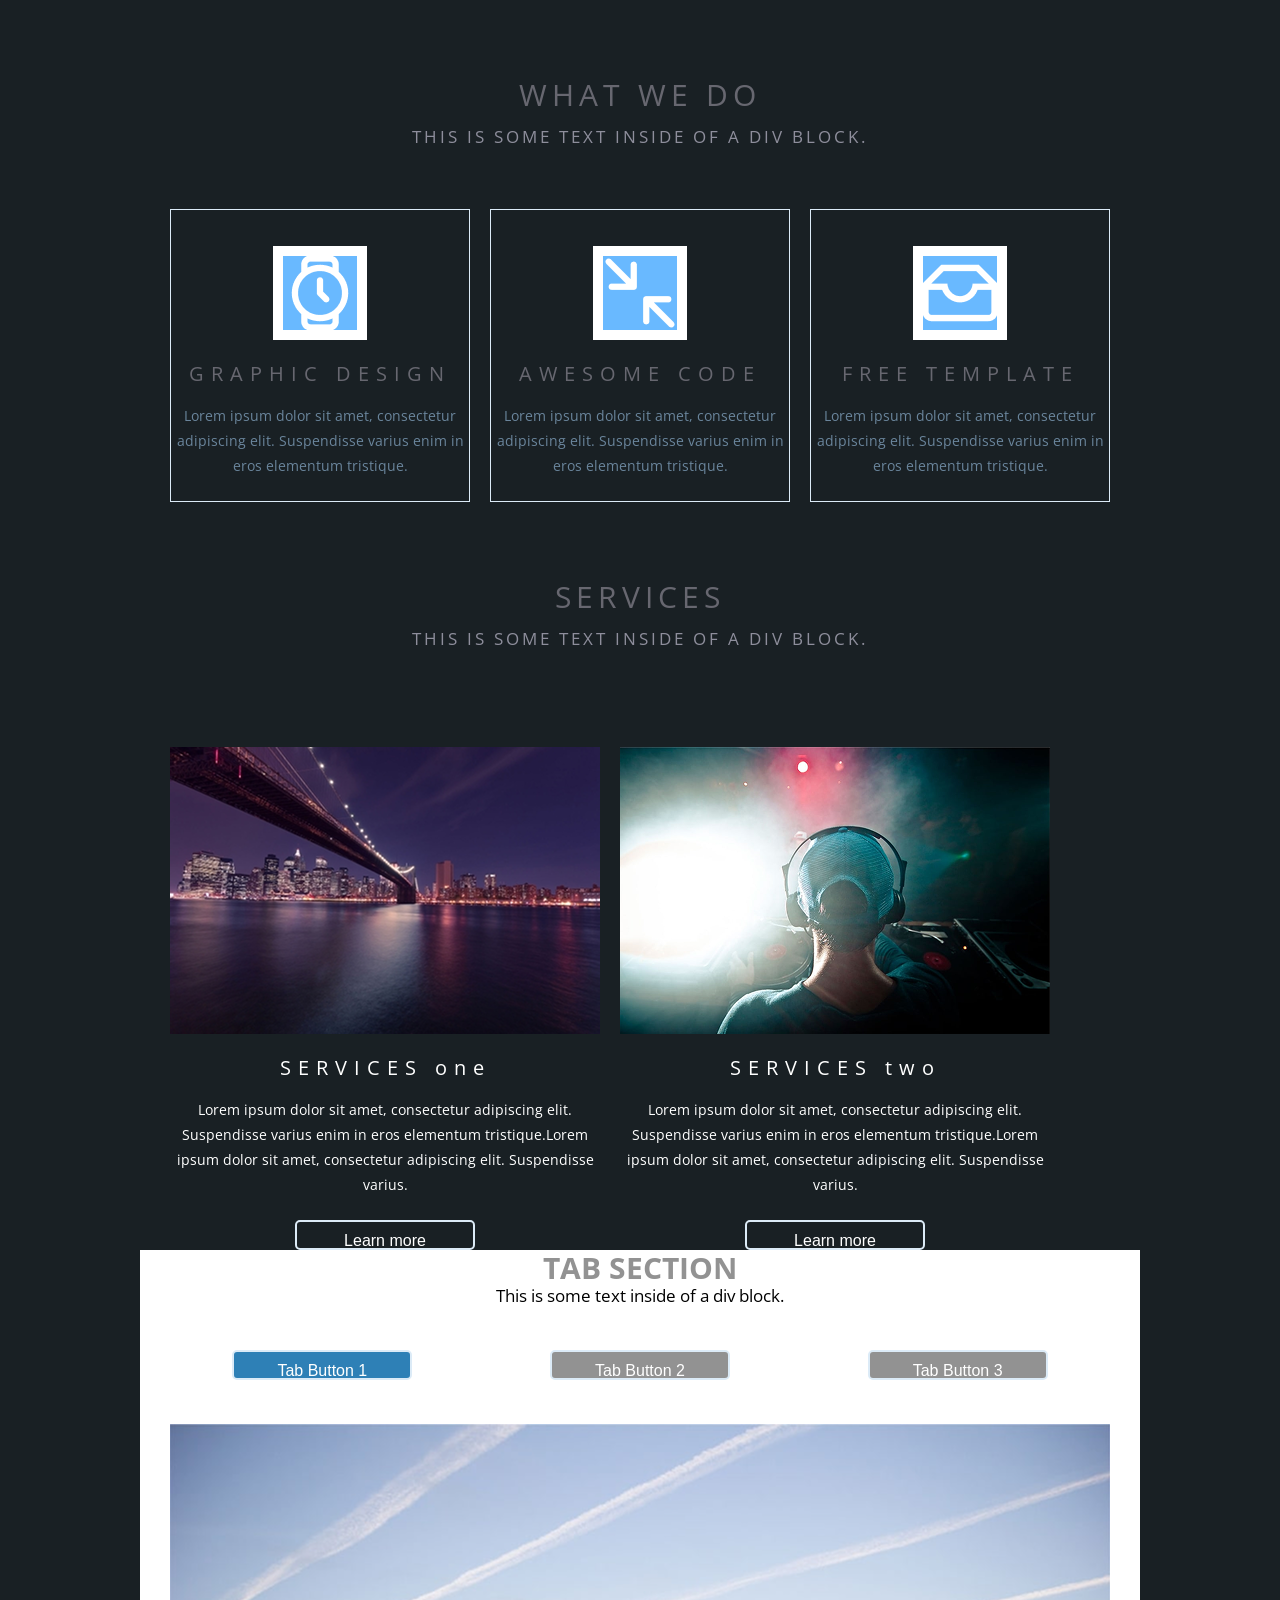
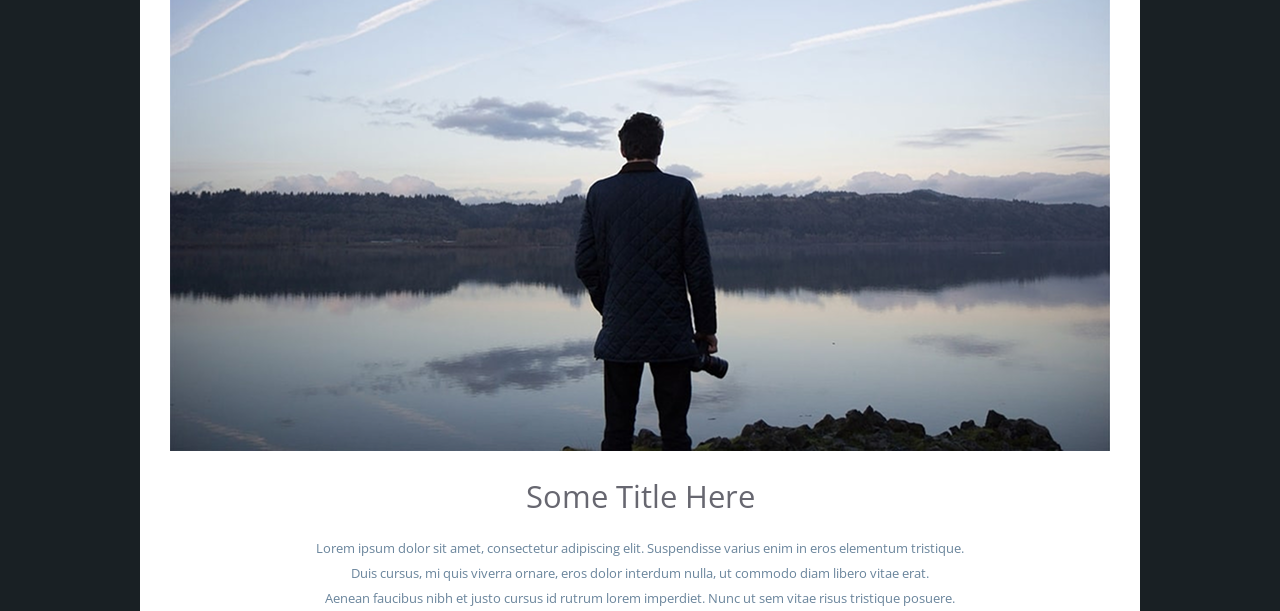
==== index.html @ 6de9edad "Merged" ====
<!doctype html>
<html lang="en">
  <head>
    <meta charset="UTF-8" />
    <meta name="viewport" content="width=device-width, initial-scale=1.0" />
    <title>Velocity website</title>
    <link rel="stylesheet" href="./styles/main.css" />
  </head>
  <body>
    <main>
      <section>
        <div class="container wrapper">
          <h2 class="uppercase heading">what we do</h2>
          <p class="subtitle uppercase">This is some text inside of a div block.</p>
        </div>
        <div class="container solutions__wrapper">
          <ul class="solutions__cards">
            <li class="card">
              <img src="./img/Graphic_Design.png" alt="Graphic Design" class="card__img" />
              <h3 class="card__title uppercase">Graphic Design</h3>
              <p class="card__text">Lorem ipsum dolor sit amet, consectetur adipiscing elit. Suspendisse varius enim in eros elementum tristique.</p>
            </li>
            <li class="card">
              <img src="./img/Awesome_code.png" alt="Awesome code" class="card__img" />
              <h3 class="card__title uppercase">Awesome code</h3>
              <p class="card__text">Lorem ipsum dolor sit amet, consectetur adipiscing elit. Suspendisse varius enim in eros elementum tristique.</p>
            </li>
            <li class="card">
              <img src="./img/free_template.png" alt="free template" class="card__img" />
              <h3 class="card__title uppercase">free template</h3>
              <p class="card__text">Lorem ipsum dolor sit amet, consectetur adipiscing elit. Suspendisse varius enim in eros elementum tristique.</p>
            </li>
          </ul>
        </div>
      </section>
      <section class="container wrapper">
        <h2 class="uppercase heading">Services</h2>
        <p class="uppercase subtitle">This is some text inside of a div block.</p>
        <div class="services">
          <ul class="services__list">
            <li class="services__item">
              <img src="./img/ONE.png" alt="SERVICES one" class="services__img" />
              <h3 class="services__title">SERVICES one</h3>
              <p class="services__text">Lorem ipsum dolor sit amet, consectetur adipiscing elit. Suspendisse varius enim in eros elementum tristique.Lorem ipsum dolor sit amet, consectetur adipiscing elit. Suspendisse varius.</p>
              <button class="btn">Learn more</button>
            </li>
            <li class="services__item">
              <img src="./img/Secondry.png" alt="SERVICES two" class="services__img" />
              <h3 class="services__title">SERVICES two</h3>
              <p class="services__text">Lorem ipsum dolor sit amet, consectetur adipiscing elit. Suspendisse varius enim in eros elementum tristique.Lorem ipsum dolor sit amet, consectetur adipiscing elit. Suspendisse varius.</p>
              <button class="btn">Learn more</button>
            </li>
          </ul>
        </div>
      </section>
      <section class="container contan">
        <h1 class="section">TAB SECTION</h1>
        <p class="section1">This is some text inside of a div block.</p>
        <br />
        <br />
        <div class="flex">
          <button class="btn btn1">Tab Button 1</button>
          <button class="btn btn3">Tab Button 2</button>
          <button class="btn btn3">Tab Button 3</button>
        </div>
        <br />
        <br />
        <img src="Images beksod/IMAGE (12).png" alt="" />
        <br />
        <br />
        <p class="margin-auto">Some Title Here</p>
        <br />
        <p class="margin-auto1">
          Lorem ipsum dolor sit amet, consectetur adipiscing elit. Suspendisse varius enim in eros elementum tristique.
          <br />
          Duis cursus, mi quis viverra ornare, eros dolor interdum nulla, ut commodo diam libero vitae erat.
          <br />
          Aenean faucibus nibh et justo cursus id rutrum lorem imperdiet. Nunc ut sem vitae risus tristique posuere.
        </p>
      </section>
    </main>
  </body>
</html>
---- styles/main.css ----
@import url("base.css");
@import url("ServicesSection.css");
@import url("SolutionsSection.css");
@import url("Beksod-TabSection.css");
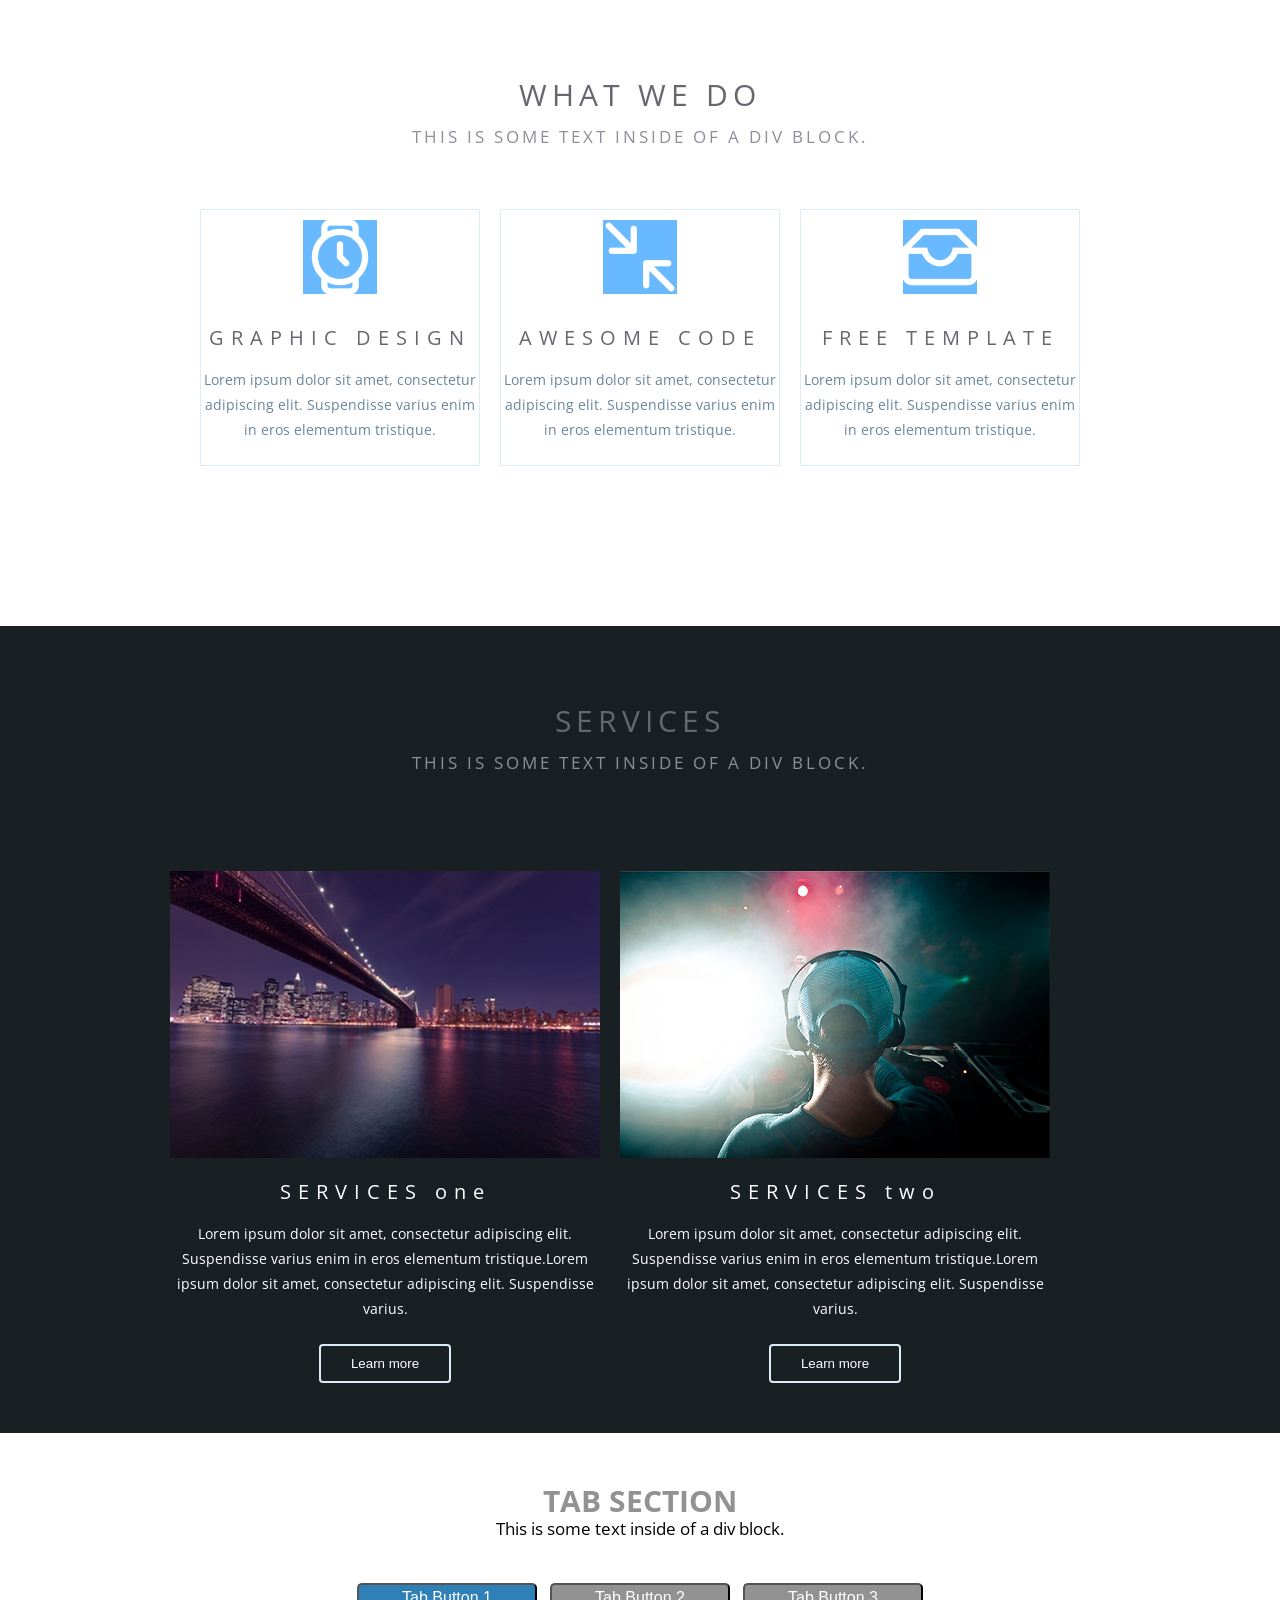
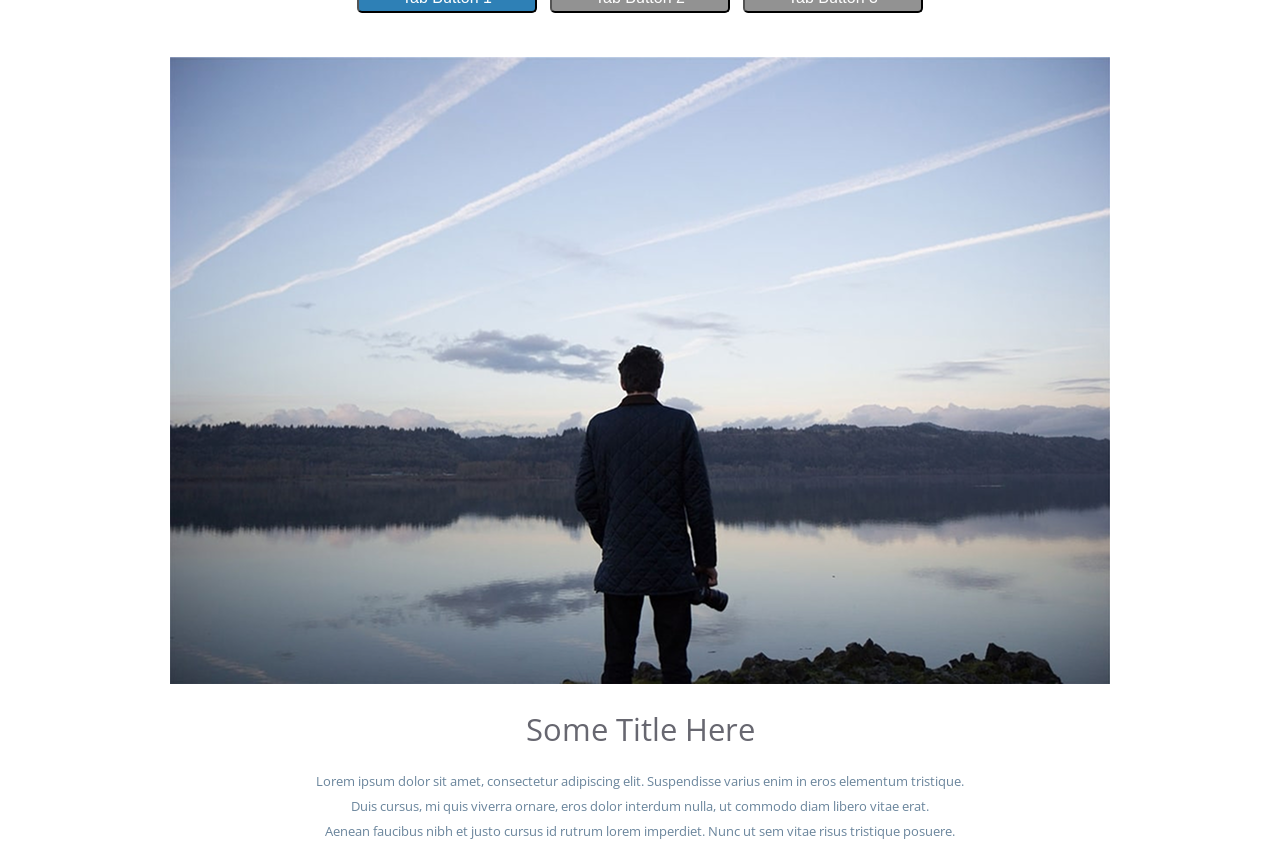
==== commit 3d1164cc: "Xizmatlar bo'limi background-color fix" ====
--- a/index.html
+++ b/index.html
@@ -1,83 +1,129 @@
 <!doctype html>
 <html lang="en">
-  <head>
-    <meta charset="UTF-8" />
-    <meta name="viewport" content="width=device-width, initial-scale=1.0" />
-    <title>Velocity website</title>
-    <link rel="stylesheet" href="./styles/main.css" />
-  </head>
-  <body>
-    <main>
-      <section>
-        <div class="container wrapper">
-          <h2 class="uppercase heading">what we do</h2>
-          <p class="subtitle uppercase">This is some text inside of a div block.</p>
-        </div>
-        <div class="container solutions__wrapper">
-          <ul class="solutions__cards">
-            <li class="card">
-              <img src="./img/Graphic_Design.png" alt="Graphic Design" class="card__img" />
-              <h3 class="card__title uppercase">Graphic Design</h3>
-              <p class="card__text">Lorem ipsum dolor sit amet, consectetur adipiscing elit. Suspendisse varius enim in eros elementum tristique.</p>
-            </li>
-            <li class="card">
-              <img src="./img/Awesome_code.png" alt="Awesome code" class="card__img" />
-              <h3 class="card__title uppercase">Awesome code</h3>
-              <p class="card__text">Lorem ipsum dolor sit amet, consectetur adipiscing elit. Suspendisse varius enim in eros elementum tristique.</p>
-            </li>
-            <li class="card">
-              <img src="./img/free_template.png" alt="free template" class="card__img" />
-              <h3 class="card__title uppercase">free template</h3>
-              <p class="card__text">Lorem ipsum dolor sit amet, consectetur adipiscing elit. Suspendisse varius enim in eros elementum tristique.</p>
-            </li>
-          </ul>
-        </div>
-      </section>
-      <section class="container wrapper">
-        <h2 class="uppercase heading">Services</h2>
-        <p class="uppercase subtitle">This is some text inside of a div block.</p>
-        <div class="services">
-          <ul class="services__list">
-            <li class="services__item">
-              <img src="./img/ONE.png" alt="SERVICES one" class="services__img" />
-              <h3 class="services__title">SERVICES one</h3>
-              <p class="services__text">Lorem ipsum dolor sit amet, consectetur adipiscing elit. Suspendisse varius enim in eros elementum tristique.Lorem ipsum dolor sit amet, consectetur adipiscing elit. Suspendisse varius.</p>
-              <button class="btn">Learn more</button>
-            </li>
-            <li class="services__item">
-              <img src="./img/Secondry.png" alt="SERVICES two" class="services__img" />
-              <h3 class="services__title">SERVICES two</h3>
-              <p class="services__text">Lorem ipsum dolor sit amet, consectetur adipiscing elit. Suspendisse varius enim in eros elementum tristique.Lorem ipsum dolor sit amet, consectetur adipiscing elit. Suspendisse varius.</p>
-              <button class="btn">Learn more</button>
-            </li>
-          </ul>
-        </div>
-      </section>
-      <section class="container contan">
-        <h1 class="section">TAB SECTION</h1>
-        <p class="section1">This is some text inside of a div block.</p>
-        <br />
-        <br />
-        <div class="flex">
-          <button class="btn btn1">Tab Button 1</button>
-          <button class="btn btn3">Tab Button 2</button>
-          <button class="btn btn3">Tab Button 3</button>
-        </div>
-        <br />
-        <br />
-        <img src="Images beksod/IMAGE (12).png" alt="" />
-        <br />
-        <br />
-        <p class="margin-auto">Some Title Here</p>
-        <br />
-        <p class="margin-auto1">
-          Lorem ipsum dolor sit amet, consectetur adipiscing elit. Suspendisse varius enim in eros elementum tristique.
-          <br />
-          Duis cursus, mi quis viverra ornare, eros dolor interdum nulla, ut commodo diam libero vitae erat.
-          <br />
-          Aenean faucibus nibh et justo cursus id rutrum lorem imperdiet. Nunc ut sem vitae risus tristique posuere.
-        </p>
-      </section>
-    </main>
-  </body>
+	<head>
+		<meta charset="UTF-8" />
+		<meta name="viewport" content="width=device-width, initial-scale=1.0" />
+		<title>Velocity website</title>
+		<link rel="stylesheet" href="./styles/main.css" />
+	</head>
+	<body>
+		<main>
+			<section class="container solutions__wrapper">
+				<h2 class="uppercase heading">what we do</h2>
+				<p class="subtitle uppercase">
+					This is some text inside of a div block.
+				</p>
+				<div class="container solutions__wrapper">
+					<ul class="solutions__cards">
+						<li class="card">
+							<img
+								src="./img/Graphic_Design.png"
+								alt="Graphic Design"
+								class="card__img"
+							/>
+							<h3 class="card__title uppercase">Graphic Design</h3>
+							<p class="card__text">
+								Lorem ipsum dolor sit amet, consectetur adipiscing elit.
+								Suspendisse varius enim in eros elementum tristique.
+							</p>
+						</li>
+						<li class="card">
+							<img
+								src="./img/Awesome_code.png"
+								alt="Awesome code"
+								class="card__img"
+							/>
+							<h3 class="card__title uppercase">Awesome code</h3>
+							<p class="card__text">
+								Lorem ipsum dolor sit amet, consectetur adipiscing elit.
+								Suspendisse varius enim in eros elementum tristique.
+							</p>
+						</li>
+						<li class="card">
+							<img
+								src="./img/free_template.png"
+								alt="free template"
+								class="card__img"
+							/>
+							<h3 class="card__title uppercase">free template</h3>
+							<p class="card__text">
+								Lorem ipsum dolor sit amet, consectetur adipiscing elit.
+								Suspendisse varius enim in eros elementum tristique.
+							</p>
+						</li>
+					</ul>
+				</div>
+			</section>
+			<section class="services__wrapper">
+				<div class="container">
+					<h2 class="uppercase heading">Services</h2>
+					<p class="uppercase subtitle">
+						This is some text inside of a div block.
+					</p>
+					<div class="services">
+						<ul class="services__list">
+							<li class="services__item">
+								<img
+									src="./img/ONE.png"
+									alt="SERVICES one"
+									class="services__img"
+								/>
+								<h3 class="services__title">SERVICES one</h3>
+								<p class="services__text">
+									Lorem ipsum dolor sit amet, consectetur adipiscing elit.
+									Suspendisse varius enim in eros elementum tristique.Lorem
+									ipsum dolor sit amet, consectetur adipiscing elit. Suspendisse
+									varius.
+								</p>
+								<button class="service__btn">Learn more</button>
+							</li>
+							<li class="services__item">
+								<img
+									src="./img/Secondry.png"
+									alt="SERVICES two"
+									class="services__img"
+								/>
+								<h3 class="services__title">SERVICES two</h3>
+								<p class="services__text">
+									Lorem ipsum dolor sit amet, consectetur adipiscing elit.
+									Suspendisse varius enim in eros elementum tristique.Lorem
+									ipsum dolor sit amet, consectetur adipiscing elit. Suspendisse
+									varius.
+								</p>
+								<button class="service__btn">Learn more</button>
+							</li>
+						</ul>
+					</div>
+				</div>
+			</section>
+			<section class="container contan">
+				<h1 class="section">TAB SECTION</h1>
+				<p class="section1">This is some text inside of a div block.</p>
+				<br />
+				<br />
+				<div class="flex">
+					<button class="btn btn1">Tab Button 1</button>
+					<button class="btn btn3">Tab Button 2</button>
+					<button class="btn btn3">Tab Button 3</button>
+				</div>
+				<br />
+				<br />
+				<img src="Images beksod/IMAGE (12).png" alt="" />
+				<br />
+				<br />
+				<p class="margin-auto">Some Title Here</p>
+				<br />
+				<p class="margin-auto1">
+					Lorem ipsum dolor sit amet, consectetur adipiscing elit. Suspendisse
+					varius enim in eros elementum tristique.
+					<br />
+					Duis cursus, mi quis viverra ornare, eros dolor interdum nulla, ut
+					commodo diam libero vitae erat.
+					<br />
+					Aenean faucibus nibh et justo cursus id rutrum lorem imperdiet. Nunc
+					ut sem vitae risus tristique posuere.
+				</p>
+			</section>
+		</main>
+	</body>
 </html>
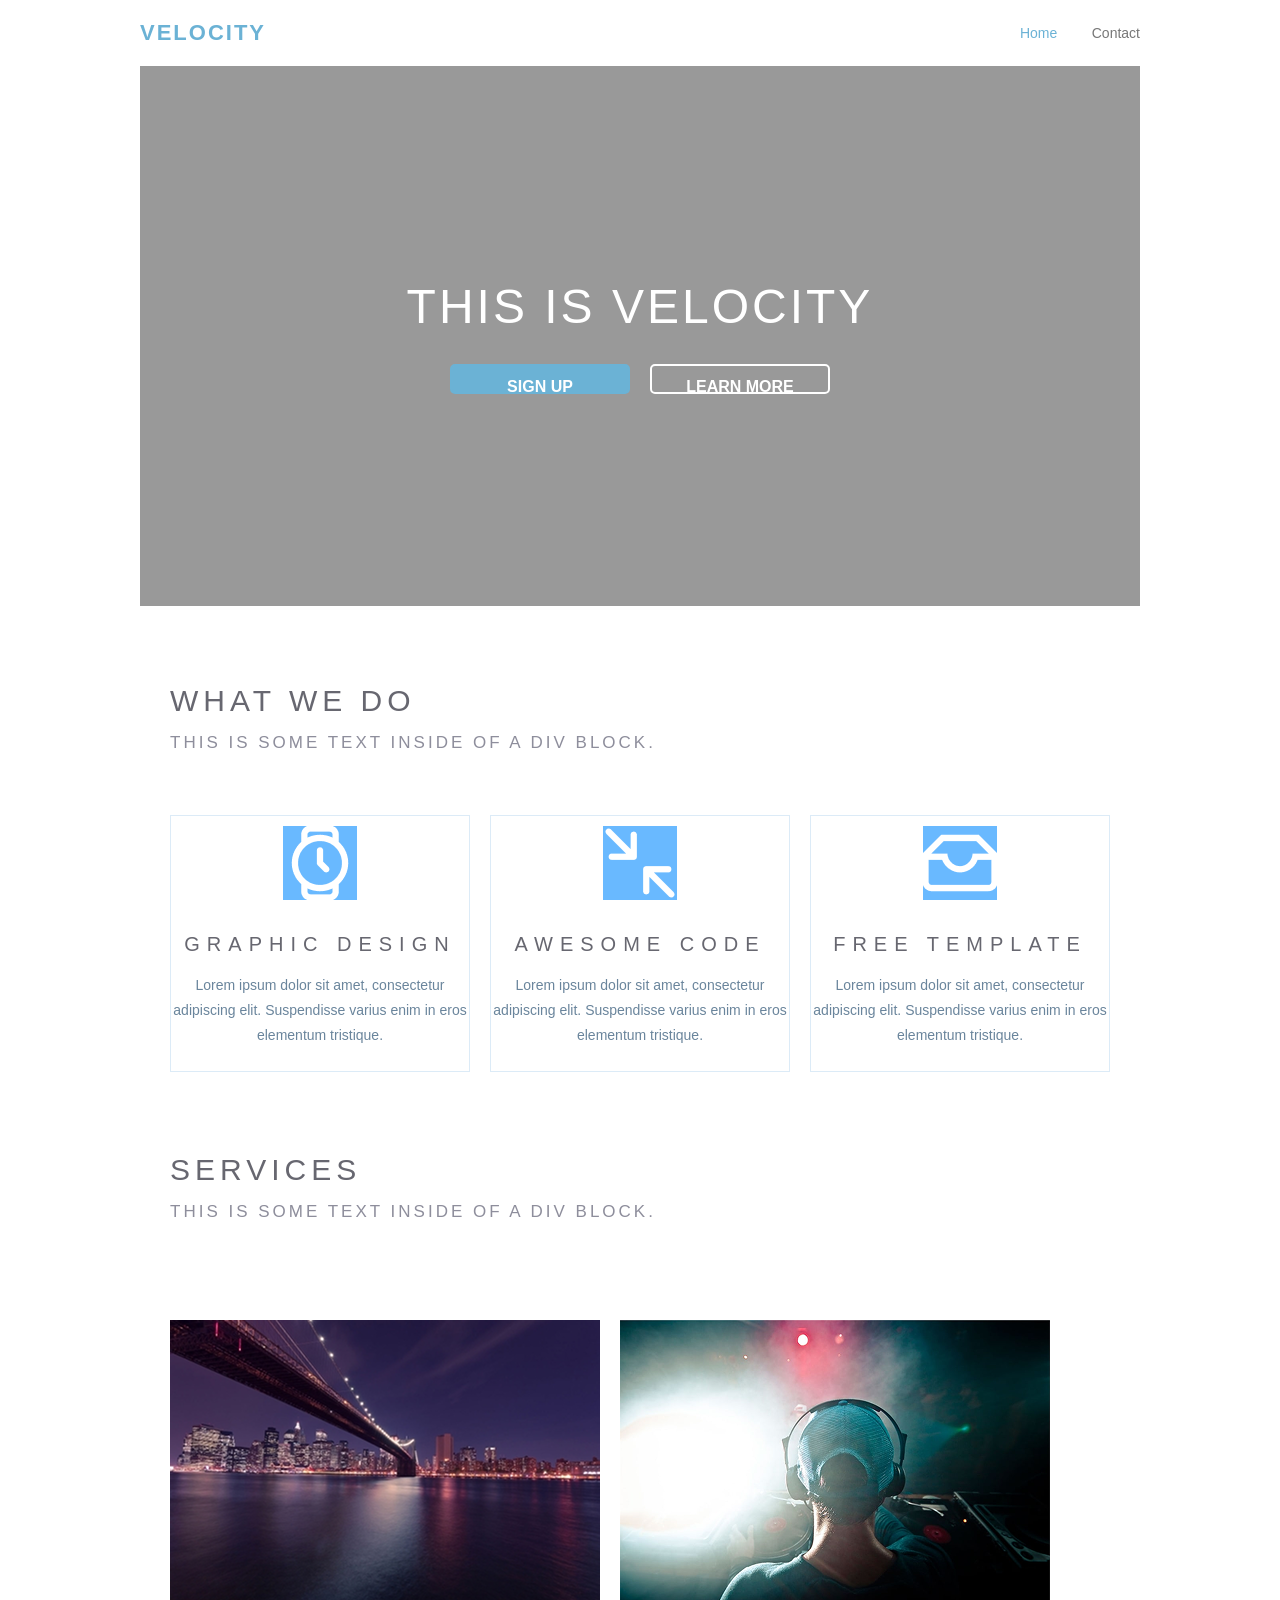
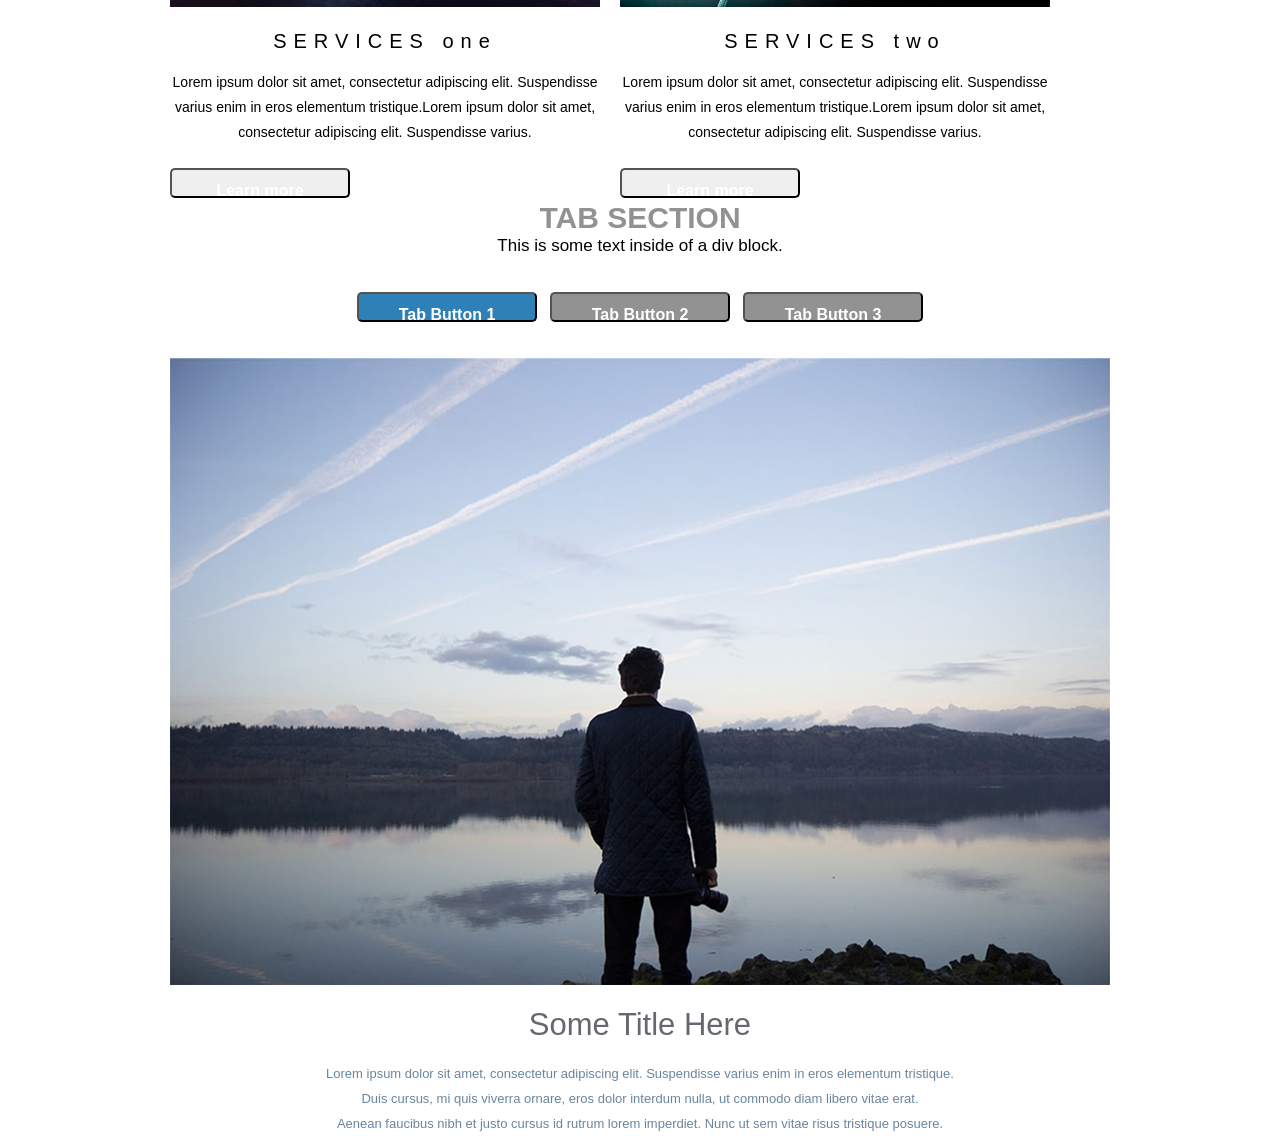
==== commit 58e6cd1b: "Fixed" ====
--- a/index.html
+++ b/index.html
@@ -1,129 +1,99 @@
 <!doctype html>
 <html lang="en">
-	<head>
-		<meta charset="UTF-8" />
-		<meta name="viewport" content="width=device-width, initial-scale=1.0" />
-		<title>Velocity website</title>
-		<link rel="stylesheet" href="./styles/main.css" />
-	</head>
-	<body>
-		<main>
-			<section class="container solutions__wrapper">
-				<h2 class="uppercase heading">what we do</h2>
-				<p class="subtitle uppercase">
-					This is some text inside of a div block.
-				</p>
-				<div class="container solutions__wrapper">
-					<ul class="solutions__cards">
-						<li class="card">
-							<img
-								src="./img/Graphic_Design.png"
-								alt="Graphic Design"
-								class="card__img"
-							/>
-							<h3 class="card__title uppercase">Graphic Design</h3>
-							<p class="card__text">
-								Lorem ipsum dolor sit amet, consectetur adipiscing elit.
-								Suspendisse varius enim in eros elementum tristique.
-							</p>
-						</li>
-						<li class="card">
-							<img
-								src="./img/Awesome_code.png"
-								alt="Awesome code"
-								class="card__img"
-							/>
-							<h3 class="card__title uppercase">Awesome code</h3>
-							<p class="card__text">
-								Lorem ipsum dolor sit amet, consectetur adipiscing elit.
-								Suspendisse varius enim in eros elementum tristique.
-							</p>
-						</li>
-						<li class="card">
-							<img
-								src="./img/free_template.png"
-								alt="free template"
-								class="card__img"
-							/>
-							<h3 class="card__title uppercase">free template</h3>
-							<p class="card__text">
-								Lorem ipsum dolor sit amet, consectetur adipiscing elit.
-								Suspendisse varius enim in eros elementum tristique.
-							</p>
-						</li>
-					</ul>
-				</div>
-			</section>
-			<section class="services__wrapper">
-				<div class="container">
-					<h2 class="uppercase heading">Services</h2>
-					<p class="uppercase subtitle">
-						This is some text inside of a div block.
-					</p>
-					<div class="services">
-						<ul class="services__list">
-							<li class="services__item">
-								<img
-									src="./img/ONE.png"
-									alt="SERVICES one"
-									class="services__img"
-								/>
-								<h3 class="services__title">SERVICES one</h3>
-								<p class="services__text">
-									Lorem ipsum dolor sit amet, consectetur adipiscing elit.
-									Suspendisse varius enim in eros elementum tristique.Lorem
-									ipsum dolor sit amet, consectetur adipiscing elit. Suspendisse
-									varius.
-								</p>
-								<button class="service__btn">Learn more</button>
-							</li>
-							<li class="services__item">
-								<img
-									src="./img/Secondry.png"
-									alt="SERVICES two"
-									class="services__img"
-								/>
-								<h3 class="services__title">SERVICES two</h3>
-								<p class="services__text">
-									Lorem ipsum dolor sit amet, consectetur adipiscing elit.
-									Suspendisse varius enim in eros elementum tristique.Lorem
-									ipsum dolor sit amet, consectetur adipiscing elit. Suspendisse
-									varius.
-								</p>
-								<button class="service__btn">Learn more</button>
-							</li>
-						</ul>
-					</div>
-				</div>
-			</section>
-			<section class="container contan">
-				<h1 class="section">TAB SECTION</h1>
-				<p class="section1">This is some text inside of a div block.</p>
-				<br />
-				<br />
-				<div class="flex">
-					<button class="btn btn1">Tab Button 1</button>
-					<button class="btn btn3">Tab Button 2</button>
-					<button class="btn btn3">Tab Button 3</button>
-				</div>
-				<br />
-				<br />
-				<img src="Images beksod/IMAGE (12).png" alt="" />
-				<br />
-				<br />
-				<p class="margin-auto">Some Title Here</p>
-				<br />
-				<p class="margin-auto1">
-					Lorem ipsum dolor sit amet, consectetur adipiscing elit. Suspendisse
-					varius enim in eros elementum tristique.
-					<br />
-					Duis cursus, mi quis viverra ornare, eros dolor interdum nulla, ut
-					commodo diam libero vitae erat.
-					<br />
-					Aenean faucibus nibh et justo cursus id rutrum lorem imperdiet. Nunc
-					ut sem vitae risus tristique posuere.
-				</p>
-			</section>
-		</main>
-	</body>
+  <head>
+    <meta charset="UTF-8" />
+    <meta name="viewport" content="width=device-width, initial-scale=1.0" />
+    <title>Velocity website</title>
+    <link rel="stylesheet" href="./styles/main.css" />
+  </head>
+  <body>
+    <header class="container navbar">
+      <div class="logo">VELOCITY</div>
+      <nav>
+        <a href="#" class="active">Home</a>
+        <a href="#">Contact</a>
+      </nav>
+    </header>
+    <main>
+      <section class="container hero">
+        <div class="hero-content">
+          <h1>THIS IS VELOCITY</h1>
+          <div class="buttons">
+            <a href="#" class="btn btn-blue">SIGN UP</a>
+            <a href="#" class="btn btn-transparent">LEARN MORE</a>
+          </div>
+        </div>
+      </section>
+      <section>
+        <div class="container wrapper">
+          <h2 class="uppercase heading">what we do</h2>
+          <p class="subtitle uppercase">This is some text inside of a div block.</p>
+        </div>
+        <div class="container solutions__wrapper">
+          <ul class="solutions__cards">
+            <li class="card">
+              <img src="./img/Graphic_Design.png" alt="Graphic Design" class="card__img" />
+              <h3 class="card__title uppercase">Graphic Design</h3>
+              <p class="card__text">Lorem ipsum dolor sit amet, consectetur adipiscing elit. Suspendisse varius enim in eros elementum tristique.</p>
+            </li>
+            <li class="card">
+              <img src="./img/Awesome_code.png" alt="Awesome code" class="card__img" />
+              <h3 class="card__title uppercase">Awesome code</h3>
+              <p class="card__text">Lorem ipsum dolor sit amet, consectetur adipiscing elit. Suspendisse varius enim in eros elementum tristique.</p>
+            </li>
+            <li class="card">
+              <img src="./img/free_template.png" alt="free template" class="card__img" />
+              <h3 class="card__title uppercase">free template</h3>
+              <p class="card__text">Lorem ipsum dolor sit amet, consectetur adipiscing elit. Suspendisse varius enim in eros elementum tristique.</p>
+            </li>
+          </ul>
+        </div>
+      </section>
+      <section class="container wrapper">
+        <h2 class="uppercase heading">Services</h2>
+        <p class="uppercase subtitle">This is some text inside of a div block.</p>
+        <div class="services">
+          <ul class="services__list">
+            <li class="services__item">
+              <img src="./img/ONE.png" alt="SERVICES one" class="services__img" />
+              <h3 class="services__title">SERVICES one</h3>
+              <p class="services__text">Lorem ipsum dolor sit amet, consectetur adipiscing elit. Suspendisse varius enim in eros elementum tristique.Lorem ipsum dolor sit amet, consectetur adipiscing elit. Suspendisse varius.</p>
+              <button class="btn">Learn more</button>
+            </li>
+            <li class="services__item">
+              <img src="./img/Secondry.png" alt="SERVICES two" class="services__img" />
+              <h3 class="services__title">SERVICES two</h3>
+              <p class="services__text">Lorem ipsum dolor sit amet, consectetur adipiscing elit. Suspendisse varius enim in eros elementum tristique.Lorem ipsum dolor sit amet, consectetur adipiscing elit. Suspendisse varius.</p>
+              <button class="btn">Learn more</button>
+            </li>
+          </ul>
+        </div>
+      </section>
+      <section class="container contan">
+        <h1 class="section">TAB SECTION</h1>
+        <p class="section1">This is some text inside of a div block.</p>
+        <br />
+        <br />
+        <div class="flex">
+          <button class="btn btn1">Tab Button 1</button>
+          <button class="btn btn3">Tab Button 2</button>
+          <button class="btn btn3">Tab Button 3</button>
+        </div>
+        <br />
+        <br />
+        <img src="Images beksod/IMAGE (12).png" alt="" />
+        <br />
+        <br />
+        <p class="margin-auto">Some Title Here</p>
+        <br />
+        <p class="margin-auto1">
+          Lorem ipsum dolor sit amet, consectetur adipiscing elit. Suspendisse varius enim in eros elementum tristique.
+          <br />
+          Duis cursus, mi quis viverra ornare, eros dolor interdum nulla, ut commodo diam libero vitae erat.
+          <br />
+          Aenean faucibus nibh et justo cursus id rutrum lorem imperdiet. Nunc ut sem vitae risus tristique posuere.
+        </p>
+      </section>
+    </main>
+  </body>
 </html>
--- a/styles/main.css
+++ b/styles/main.css
@@ -1,4 +1,5 @@
 @import url("base.css");
+@import url("header-section.css");
 @import url("ServicesSection.css");
 @import url("SolutionsSection.css");
 @import url("Beksod-TabSection.css");
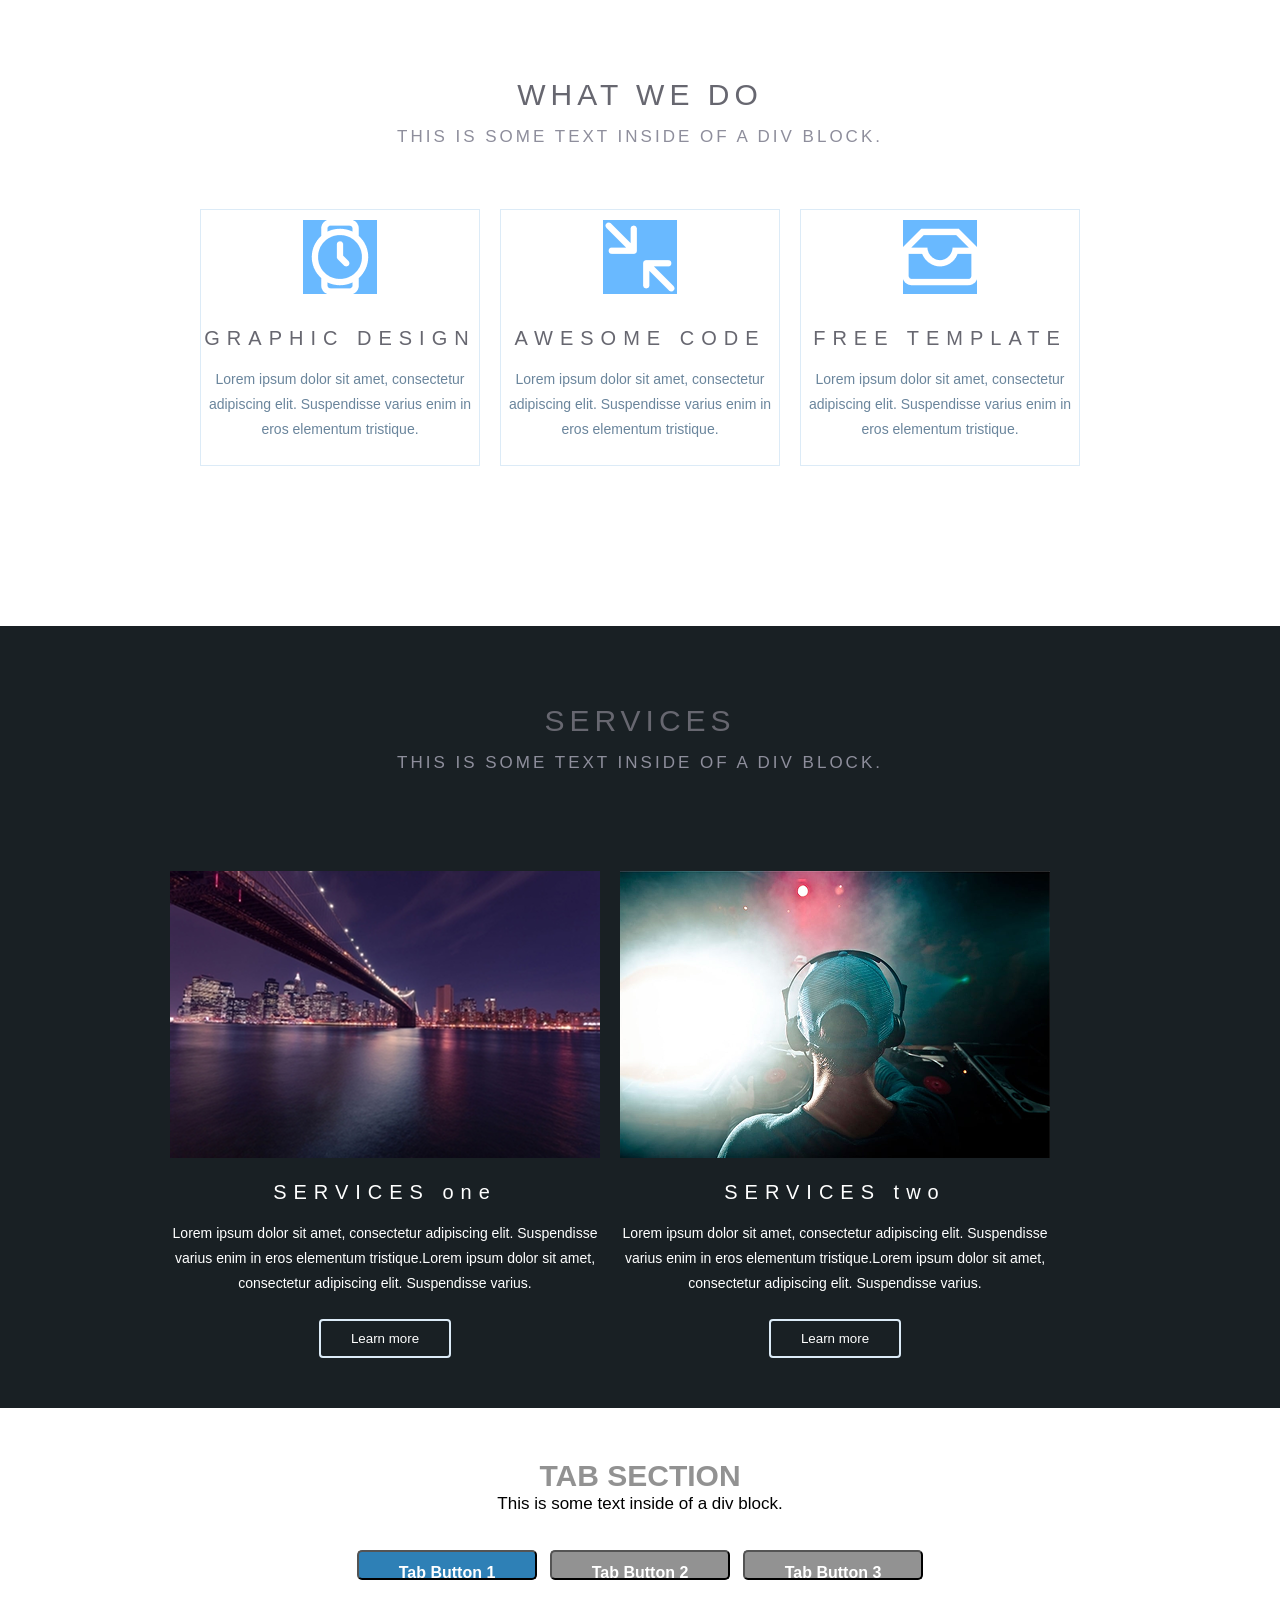
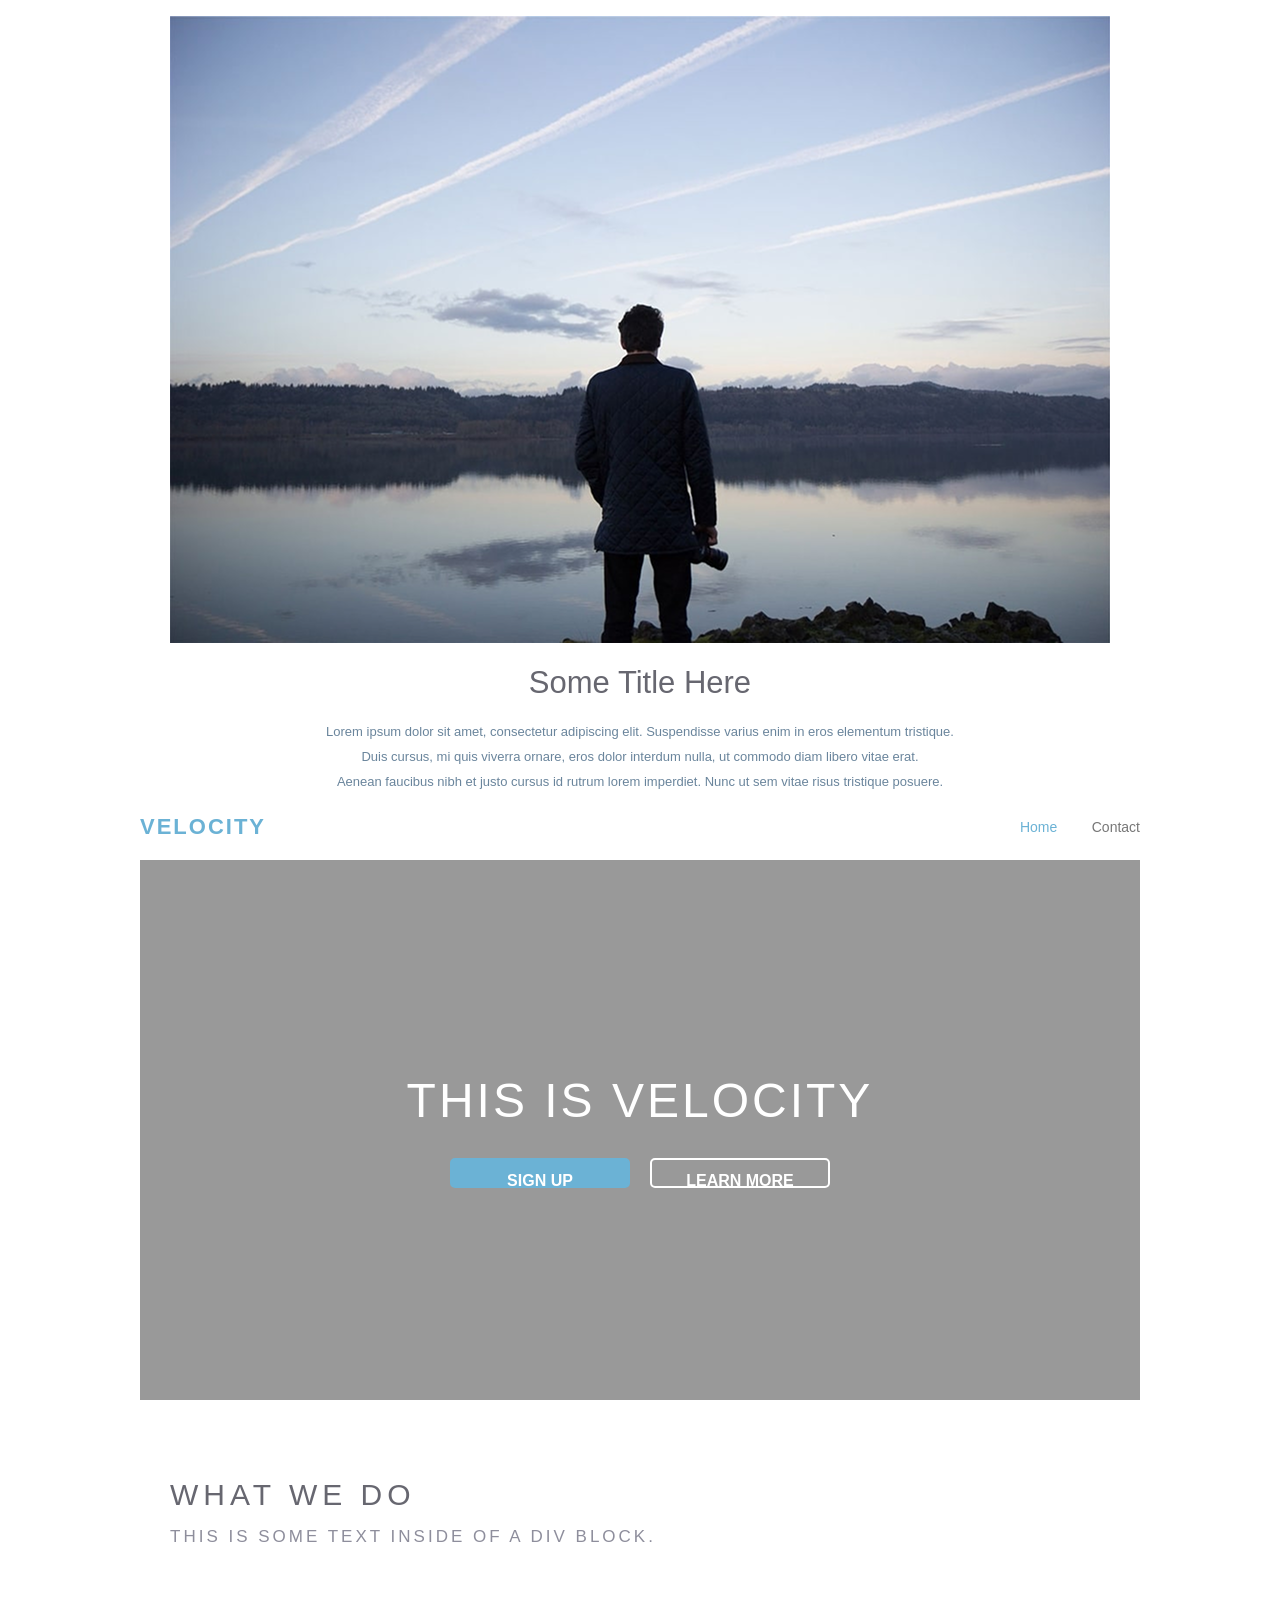
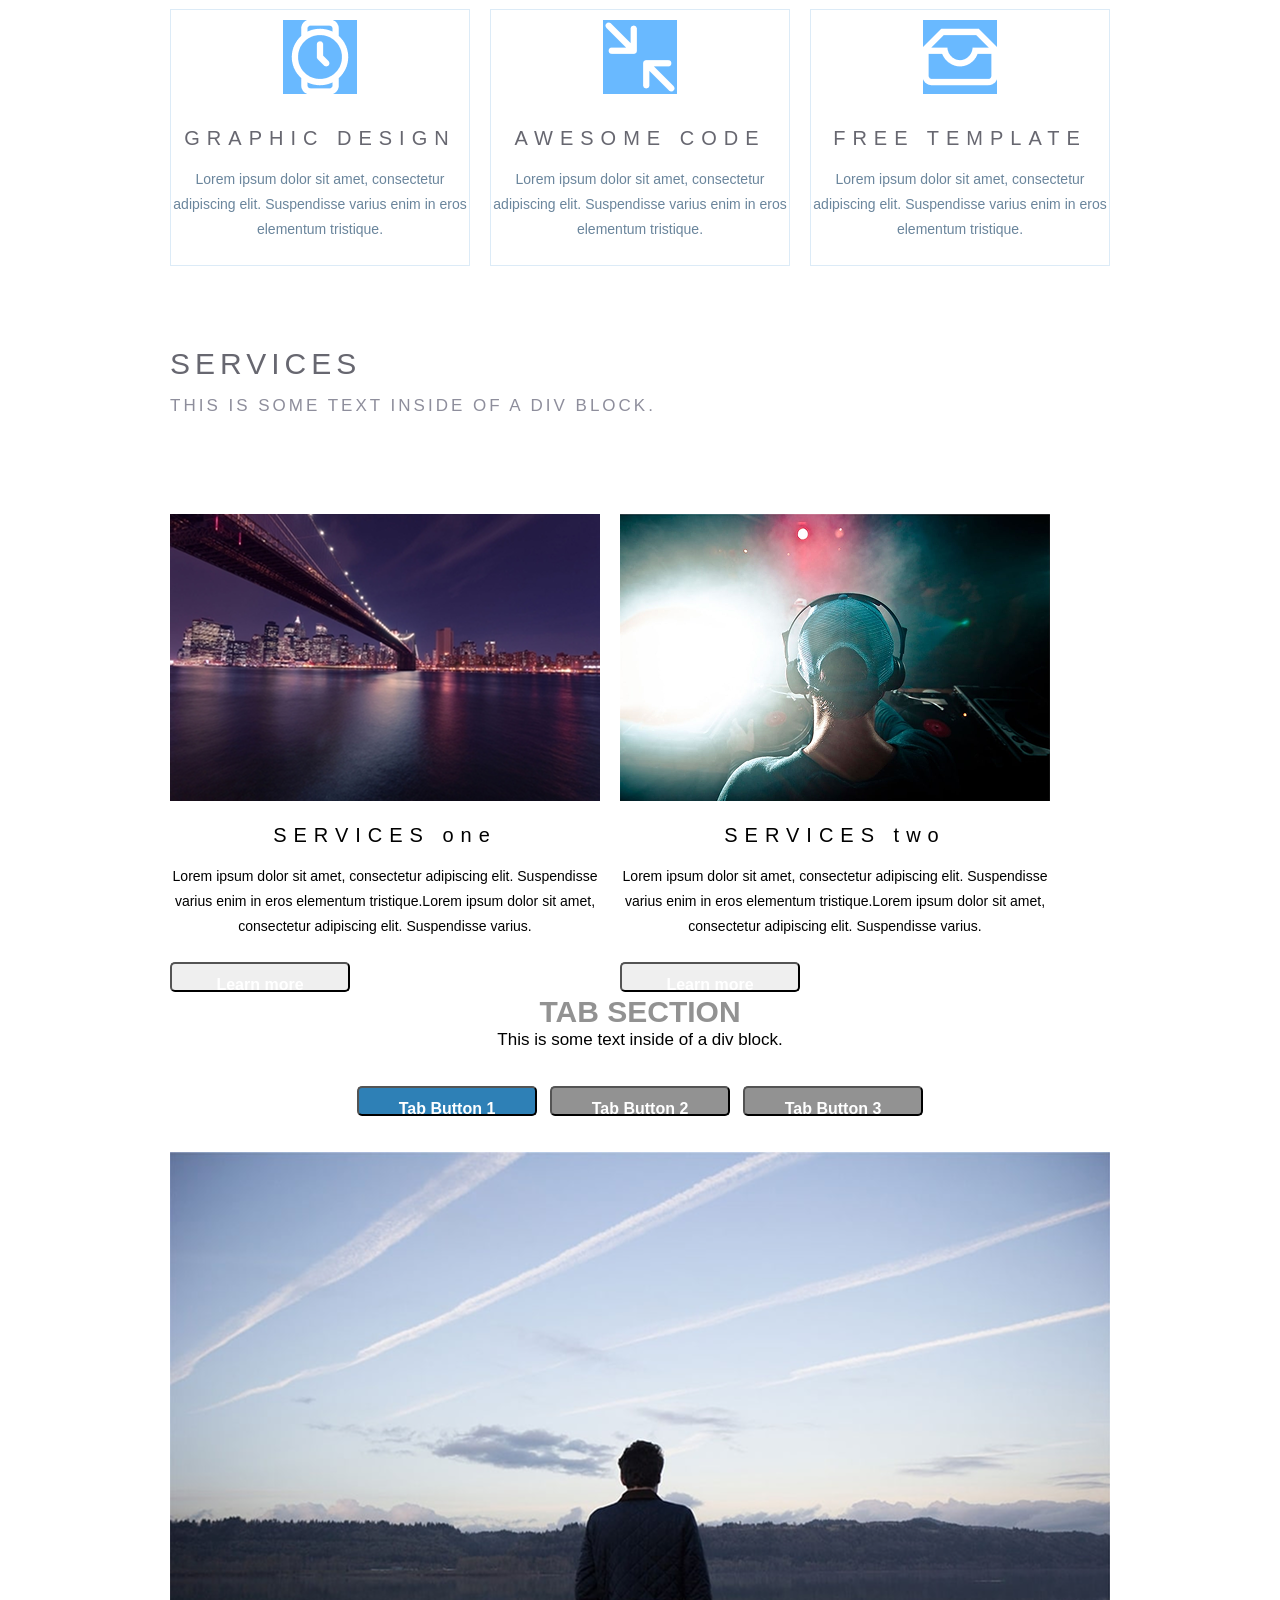
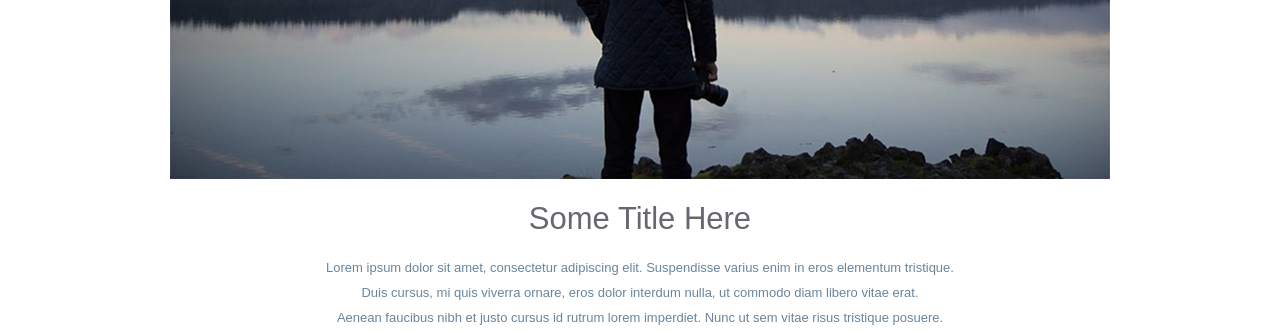
==== commit 143737c5: "Merge branch 'main' into Dilyorbek/fix-bg" ====
--- a/index.html
+++ b/index.html
@@ -1,5 +1,131 @@
 <!doctype html>
 <html lang="en">
+	<head>
+		<meta charset="UTF-8" />
+		<meta name="viewport" content="width=device-width, initial-scale=1.0" />
+		<title>Velocity website</title>
+		<link rel="stylesheet" href="./styles/main.css" />
+	</head>
+	<body>
+		<main>
+			<section class="container solutions__wrapper">
+				<h2 class="uppercase heading">what we do</h2>
+				<p class="subtitle uppercase">
+					This is some text inside of a div block.
+				</p>
+				<div class="container solutions__wrapper">
+					<ul class="solutions__cards">
+						<li class="card">
+							<img
+								src="./img/Graphic_Design.png"
+								alt="Graphic Design"
+								class="card__img"
+							/>
+							<h3 class="card__title uppercase">Graphic Design</h3>
+							<p class="card__text">
+								Lorem ipsum dolor sit amet, consectetur adipiscing elit.
+								Suspendisse varius enim in eros elementum tristique.
+							</p>
+						</li>
+						<li class="card">
+							<img
+								src="./img/Awesome_code.png"
+								alt="Awesome code"
+								class="card__img"
+							/>
+							<h3 class="card__title uppercase">Awesome code</h3>
+							<p class="card__text">
+								Lorem ipsum dolor sit amet, consectetur adipiscing elit.
+								Suspendisse varius enim in eros elementum tristique.
+							</p>
+						</li>
+						<li class="card">
+							<img
+								src="./img/free_template.png"
+								alt="free template"
+								class="card__img"
+							/>
+							<h3 class="card__title uppercase">free template</h3>
+							<p class="card__text">
+								Lorem ipsum dolor sit amet, consectetur adipiscing elit.
+								Suspendisse varius enim in eros elementum tristique.
+							</p>
+						</li>
+					</ul>
+				</div>
+			</section>
+			<section class="services__wrapper">
+				<div class="container">
+					<h2 class="uppercase heading">Services</h2>
+					<p class="uppercase subtitle">
+						This is some text inside of a div block.
+					</p>
+					<div class="services">
+						<ul class="services__list">
+							<li class="services__item">
+								<img
+									src="./img/ONE.png"
+									alt="SERVICES one"
+									class="services__img"
+								/>
+								<h3 class="services__title">SERVICES one</h3>
+								<p class="services__text">
+									Lorem ipsum dolor sit amet, consectetur adipiscing elit.
+									Suspendisse varius enim in eros elementum tristique.Lorem
+									ipsum dolor sit amet, consectetur adipiscing elit. Suspendisse
+									varius.
+								</p>
+								<button class="service__btn">Learn more</button>
+							</li>
+							<li class="services__item">
+								<img
+									src="./img/Secondry.png"
+									alt="SERVICES two"
+									class="services__img"
+								/>
+								<h3 class="services__title">SERVICES two</h3>
+								<p class="services__text">
+									Lorem ipsum dolor sit amet, consectetur adipiscing elit.
+									Suspendisse varius enim in eros elementum tristique.Lorem
+									ipsum dolor sit amet, consectetur adipiscing elit. Suspendisse
+									varius.
+								</p>
+								<button class="service__btn">Learn more</button>
+							</li>
+						</ul>
+					</div>
+				</div>
+			</section>
+			<section class="container contan">
+				<h1 class="section">TAB SECTION</h1>
+				<p class="section1">This is some text inside of a div block.</p>
+				<br />
+				<br />
+				<div class="flex">
+					<button class="btn btn1">Tab Button 1</button>
+					<button class="btn btn3">Tab Button 2</button>
+					<button class="btn btn3">Tab Button 3</button>
+				</div>
+				<br />
+				<br />
+				<img src="Images beksod/IMAGE (12).png" alt="" />
+				<br />
+				<br />
+				<p class="margin-auto">Some Title Here</p>
+				<br />
+				<p class="margin-auto1">
+					Lorem ipsum dolor sit amet, consectetur adipiscing elit. Suspendisse
+					varius enim in eros elementum tristique.
+					<br />
+					Duis cursus, mi quis viverra ornare, eros dolor interdum nulla, ut
+					commodo diam libero vitae erat.
+					<br />
+					Aenean faucibus nibh et justo cursus id rutrum lorem imperdiet. Nunc
+					ut sem vitae risus tristique posuere.
+				</p>
+			</section>
+		</main>
+	</body>
   <head>
     <meta charset="UTF-8" />
     <meta name="viewport" content="width=device-width, initial-scale=1.0" />
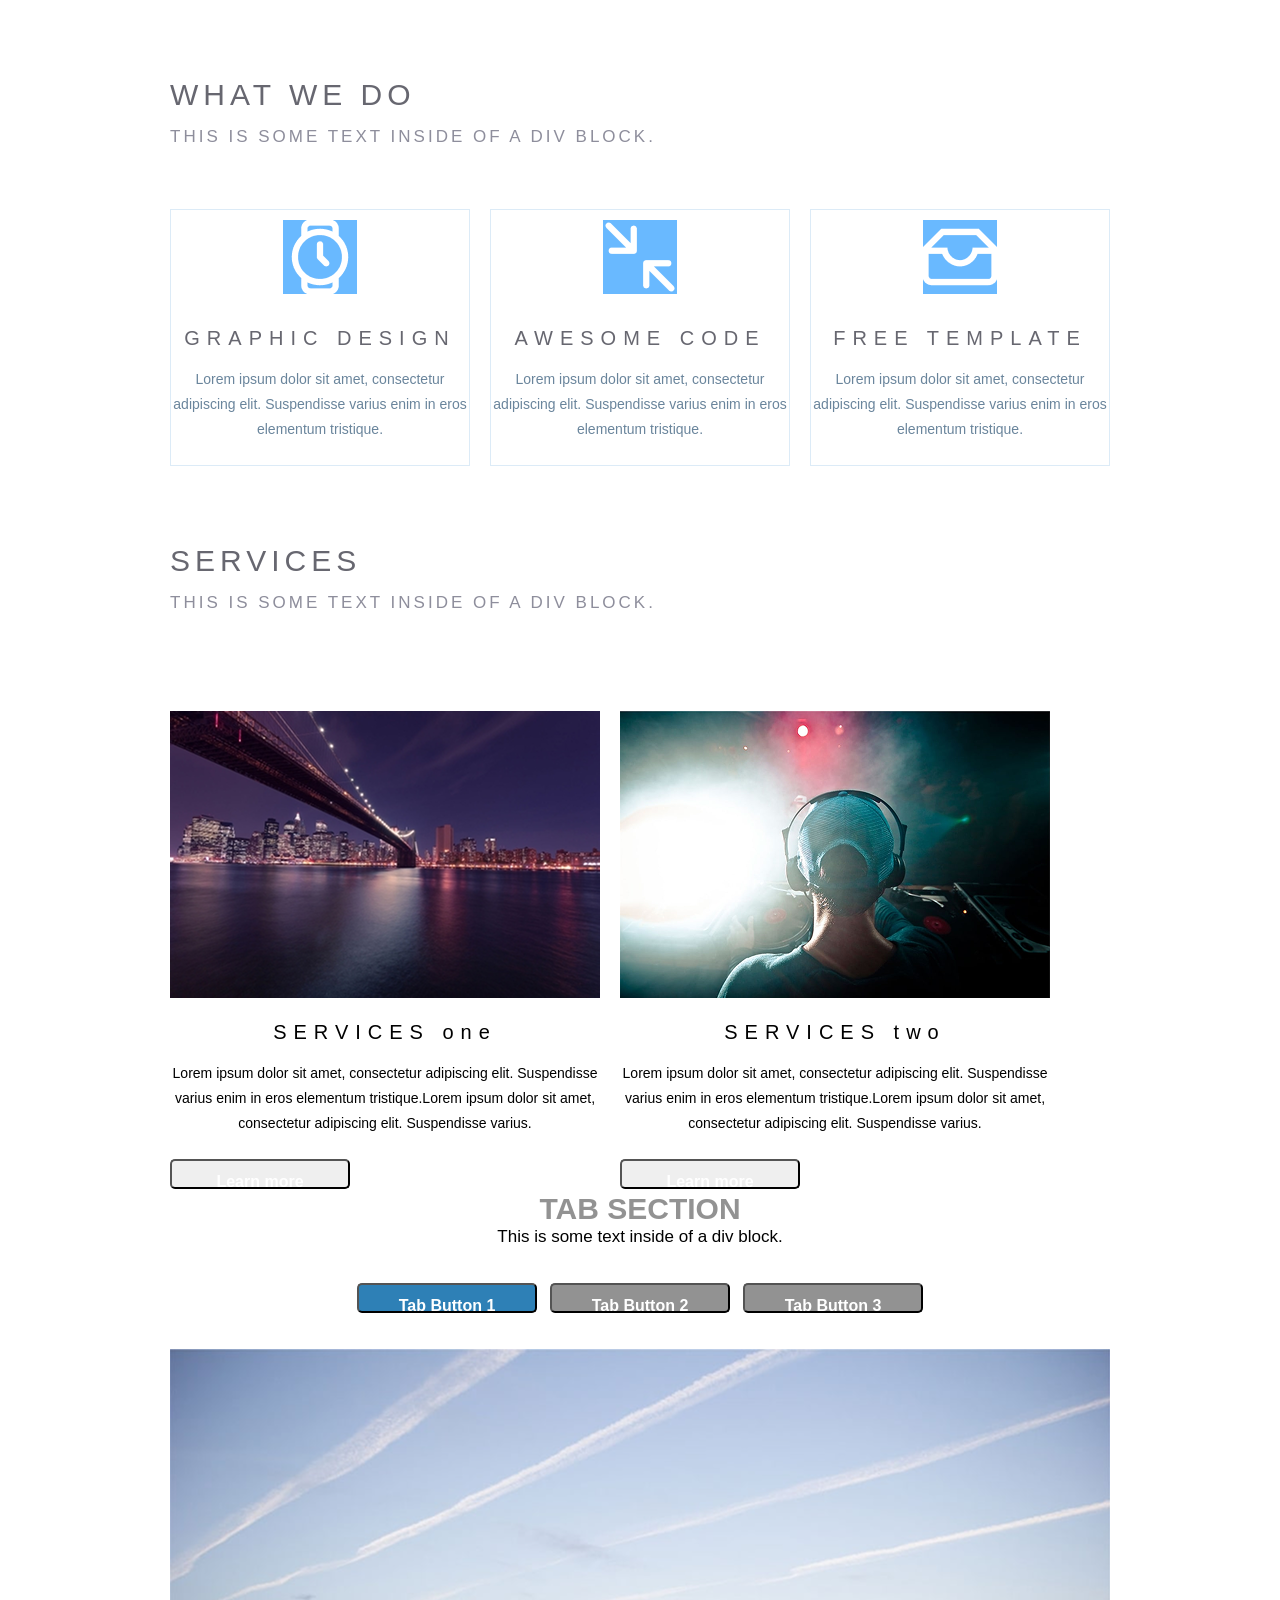
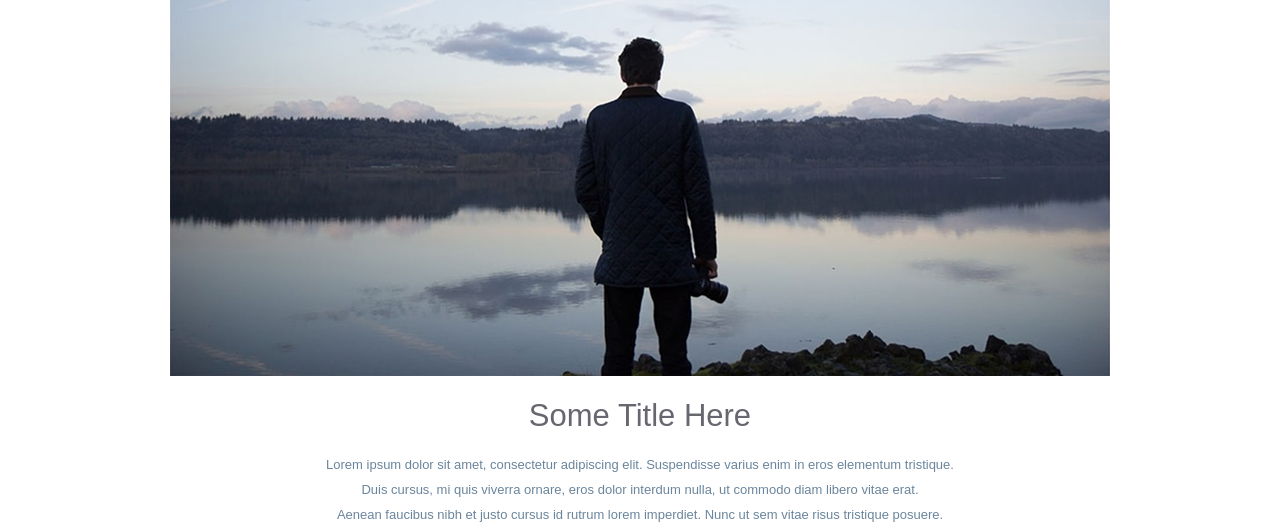
==== commit ba2835e6: "Bajarildi: section-nomi bo'limi qo'shildi" ====
--- a/index.html
+++ b/index.html
@@ -1,195 +1,95 @@
 <!doctype html>
 <html lang="en">
-	<head>
-		<meta charset="UTF-8" />
-		<meta name="viewport" content="width=device-width, initial-scale=1.0" />
-		<title>Velocity website</title>
-		<link rel="stylesheet" href="./styles/main.css" />
-	</head>
-	<body>
-		<main>
-			<section class="container solutions__wrapper">
-				<h2 class="uppercase heading">what we do</h2>
-				<p class="subtitle uppercase">
-					This is some text inside of a div block.
-				</p>
-				<div class="container solutions__wrapper">
-					<ul class="solutions__cards">
-						<li class="card">
-							<img
-								src="./img/Graphic_Design.png"
-								alt="Graphic Design"
-								class="card__img"
-							/>
-							<h3 class="card__title uppercase">Graphic Design</h3>
-							<p class="card__text">
-								Lorem ipsum dolor sit amet, consectetur adipiscing elit.
-								Suspendisse varius enim in eros elementum tristique.
-							</p>
-						</li>
-						<li class="card">
-							<img
-								src="./img/Awesome_code.png"
-								alt="Awesome code"
-								class="card__img"
-							/>
-							<h3 class="card__title uppercase">Awesome code</h3>
-							<p class="card__text">
-								Lorem ipsum dolor sit amet, consectetur adipiscing elit.
-								Suspendisse varius enim in eros elementum tristique.
-							</p>
-						</li>
-						<li class="card">
-							<img
-								src="./img/free_template.png"
-								alt="free template"
-								class="card__img"
-							/>
-							<h3 class="card__title uppercase">free template</h3>
-							<p class="card__text">
-								Lorem ipsum dolor sit amet, consectetur adipiscing elit.
-								Suspendisse varius enim in eros elementum tristique.
-							</p>
-						</li>
-					</ul>
-				</div>
-			</section>
-			<section class="services__wrapper">
-				<div class="container">
-					<h2 class="uppercase heading">Services</h2>
-					<p class="uppercase subtitle">
-						This is some text inside of a div block.
-					</p>
-					<div class="services">
-						<ul class="services__list">
-							<li class="services__item">
-								<img
-									src="./img/ONE.png"
-									alt="SERVICES one"
-									class="services__img"
-								/>
-								<h3 class="services__title">SERVICES one</h3>
-								<p class="services__text">
-									Lorem ipsum dolor sit amet, consectetur adipiscing elit.
-									Suspendisse varius enim in eros elementum tristique.Lorem
-									ipsum dolor sit amet, consectetur adipiscing elit. Suspendisse
-									varius.
-								</p>
-								<button class="service__btn">Learn more</button>
-							</li>
-							<li class="services__item">
-								<img
-									src="./img/Secondry.png"
-									alt="SERVICES two"
-									class="services__img"
-								/>
-								<h3 class="services__title">SERVICES two</h3>
-								<p class="services__text">
-									Lorem ipsum dolor sit amet, consectetur adipiscing elit.
-									Suspendisse varius enim in eros elementum tristique.Lorem
-									ipsum dolor sit amet, consectetur adipiscing elit. Suspendisse
-									varius.
-								</p>
-								<button class="service__btn">Learn more</button>
-							</li>
-						</ul>
-					</div>
-				</div>
-			</section>
-			<section class="container contan">
-				<h1 class="section">TAB SECTION</h1>
-				<p class="section1">This is some text inside of a div block.</p>
-				<br />
-				<br />
-				<div class="flex">
-					<button class="btn btn1">Tab Button 1</button>
-					<button class="btn btn3">Tab Button 2</button>
-					<button class="btn btn3">Tab Button 3</button>
-				</div>
-				<br />
-				<br />
-				<img src="Images beksod/IMAGE (12).png" alt="" />
-				<br />
-				<br />
-				<p class="margin-auto">Some Title Here</p>
-				<br />
-				<p class="margin-auto1">
-					Lorem ipsum dolor sit amet, consectetur adipiscing elit. Suspendisse
-					varius enim in eros elementum tristique.
-					<br />
-					Duis cursus, mi quis viverra ornare, eros dolor interdum nulla, ut
-					commodo diam libero vitae erat.
-					<br />
-					Aenean faucibus nibh et justo cursus id rutrum lorem imperdiet. Nunc
-					ut sem vitae risus tristique posuere.
-				</p>
-			</section>
-		</main>
-	</body>
   <head>
     <meta charset="UTF-8" />
     <meta name="viewport" content="width=device-width, initial-scale=1.0" />
     <title>Velocity website</title>
     <link rel="stylesheet" href="./styles/main.css" />
+    <link rel="stylesheet" href="./styles/base.css" />
   </head>
   <body>
-    <header class="container navbar">
-      <div class="logo">VELOCITY</div>
-      <nav>
-        <a href="#" class="active">Home</a>
-        <a href="#">Contact</a>
-      </nav>
-    </header>
     <main>
-      <section class="container hero">
-        <div class="hero-content">
-          <h1>THIS IS VELOCITY</h1>
-          <div class="buttons">
-            <a href="#" class="btn btn-blue">SIGN UP</a>
-            <a href="#" class="btn btn-transparent">LEARN MORE</a>
-          </div>
-        </div>
-      </section>
       <section>
         <div class="container wrapper">
           <h2 class="uppercase heading">what we do</h2>
-          <p class="subtitle uppercase">This is some text inside of a div block.</p>
+          <p class="subtitle uppercase">
+            This is some text inside of a div block.
+          </p>
         </div>
         <div class="container solutions__wrapper">
           <ul class="solutions__cards">
             <li class="card">
-              <img src="./img/Graphic_Design.png" alt="Graphic Design" class="card__img" />
+              <img
+                src="./img/Graphic_Design.png"
+                alt="Graphic Design"
+                class="card__img"
+              />
               <h3 class="card__title uppercase">Graphic Design</h3>
-              <p class="card__text">Lorem ipsum dolor sit amet, consectetur adipiscing elit. Suspendisse varius enim in eros elementum tristique.</p>
+              <p class="card__text">
+                Lorem ipsum dolor sit amet, consectetur adipiscing elit.
+                Suspendisse varius enim in eros elementum tristique.
+              </p>
             </li>
             <li class="card">
-              <img src="./img/Awesome_code.png" alt="Awesome code" class="card__img" />
+              <img
+                src="./img/Awesome_code.png"
+                alt="Awesome code"
+                class="card__img"
+              />
               <h3 class="card__title uppercase">Awesome code</h3>
-              <p class="card__text">Lorem ipsum dolor sit amet, consectetur adipiscing elit. Suspendisse varius enim in eros elementum tristique.</p>
+              <p class="card__text">
+                Lorem ipsum dolor sit amet, consectetur adipiscing elit.
+                Suspendisse varius enim in eros elementum tristique.
+              </p>
             </li>
             <li class="card">
-              <img src="./img/free_template.png" alt="free template" class="card__img" />
+              <img
+                src="./img/free_template.png"
+                alt="free template"
+                class="card__img"
+              />
               <h3 class="card__title uppercase">free template</h3>
-              <p class="card__text">Lorem ipsum dolor sit amet, consectetur adipiscing elit. Suspendisse varius enim in eros elementum tristique.</p>
+              <p class="card__text">
+                Lorem ipsum dolor sit amet, consectetur adipiscing elit.
+                Suspendisse varius enim in eros elementum tristique.
+              </p>
             </li>
           </ul>
         </div>
       </section>
       <section class="container wrapper">
         <h2 class="uppercase heading">Services</h2>
-        <p class="uppercase subtitle">This is some text inside of a div block.</p>
+        <p class="uppercase subtitle">
+          This is some text inside of a div block.
+        </p>
         <div class="services">
           <ul class="services__list">
             <li class="services__item">
-              <img src="./img/ONE.png" alt="SERVICES one" class="services__img" />
+              <img
+                src="./img/ONE.png"
+                alt="SERVICES one"
+                class="services__img"
+              />
               <h3 class="services__title">SERVICES one</h3>
-              <p class="services__text">Lorem ipsum dolor sit amet, consectetur adipiscing elit. Suspendisse varius enim in eros elementum tristique.Lorem ipsum dolor sit amet, consectetur adipiscing elit. Suspendisse varius.</p>
+              <p class="services__text">
+                Lorem ipsum dolor sit amet, consectetur adipiscing elit.
+                Suspendisse varius enim in eros elementum tristique.Lorem ipsum
+                dolor sit amet, consectetur adipiscing elit. Suspendisse varius.
+              </p>
               <button class="btn">Learn more</button>
             </li>
             <li class="services__item">
-              <img src="./img/Secondry.png" alt="SERVICES two" class="services__img" />
+              <img
+                src="./img/Secondry.png"
+                alt="SERVICES two"
+                class="services__img"
+              />
               <h3 class="services__title">SERVICES two</h3>
-              <p class="services__text">Lorem ipsum dolor sit amet, consectetur adipiscing elit. Suspendisse varius enim in eros elementum tristique.Lorem ipsum dolor sit amet, consectetur adipiscing elit. Suspendisse varius.</p>
+              <p class="services__text">
+                Lorem ipsum dolor sit amet, consectetur adipiscing elit.
+                Suspendisse varius enim in eros elementum tristique.Lorem ipsum
+                dolor sit amet, consectetur adipiscing elit. Suspendisse varius.
+              </p>
               <button class="btn">Learn more</button>
             </li>
           </ul>
@@ -207,17 +107,20 @@
         </div>
         <br />
         <br />
-        <img src="Images beksod/IMAGE (12).png" alt="" />
+        <img src="img/IMAGE (12).png" alt="" />
         <br />
         <br />
         <p class="margin-auto">Some Title Here</p>
         <br />
         <p class="margin-auto1">
-          Lorem ipsum dolor sit amet, consectetur adipiscing elit. Suspendisse varius enim in eros elementum tristique.
+          Lorem ipsum dolor sit amet, consectetur adipiscing elit. Suspendisse
+          varius enim in eros elementum tristique.
           <br />
-          Duis cursus, mi quis viverra ornare, eros dolor interdum nulla, ut commodo diam libero vitae erat.
+          Duis cursus, mi quis viverra ornare, eros dolor interdum nulla, ut
+          commodo diam libero vitae erat.
           <br />
-          Aenean faucibus nibh et justo cursus id rutrum lorem imperdiet. Nunc ut sem vitae risus tristique posuere.
+          Aenean faucibus nibh et justo cursus id rutrum lorem imperdiet. Nunc
+          ut sem vitae risus tristique posuere.
         </p>
       </section>
     </main>
--- a/styles/base.css
+++ b/styles/base.css
@@ -0,0 +1,20 @@
+@import url("https://fonts.googleapis.com/css2?family=Open+Sans:ital,wght@0,300..800;1,300..800&display=swap");
+
+* {
+  padding: 0;
+  margin: 0;
+  box-sizing: border-box;
+}
+
+body {
+  font-family: "Open Sans", sans-serif;
+  font-weight: 400;
+  font-style: normal;
+}
+
+.container {
+  max-width: 1000px;
+  width: 100%;
+  padding: 0 30px;
+  margin: 0 auto;
+}
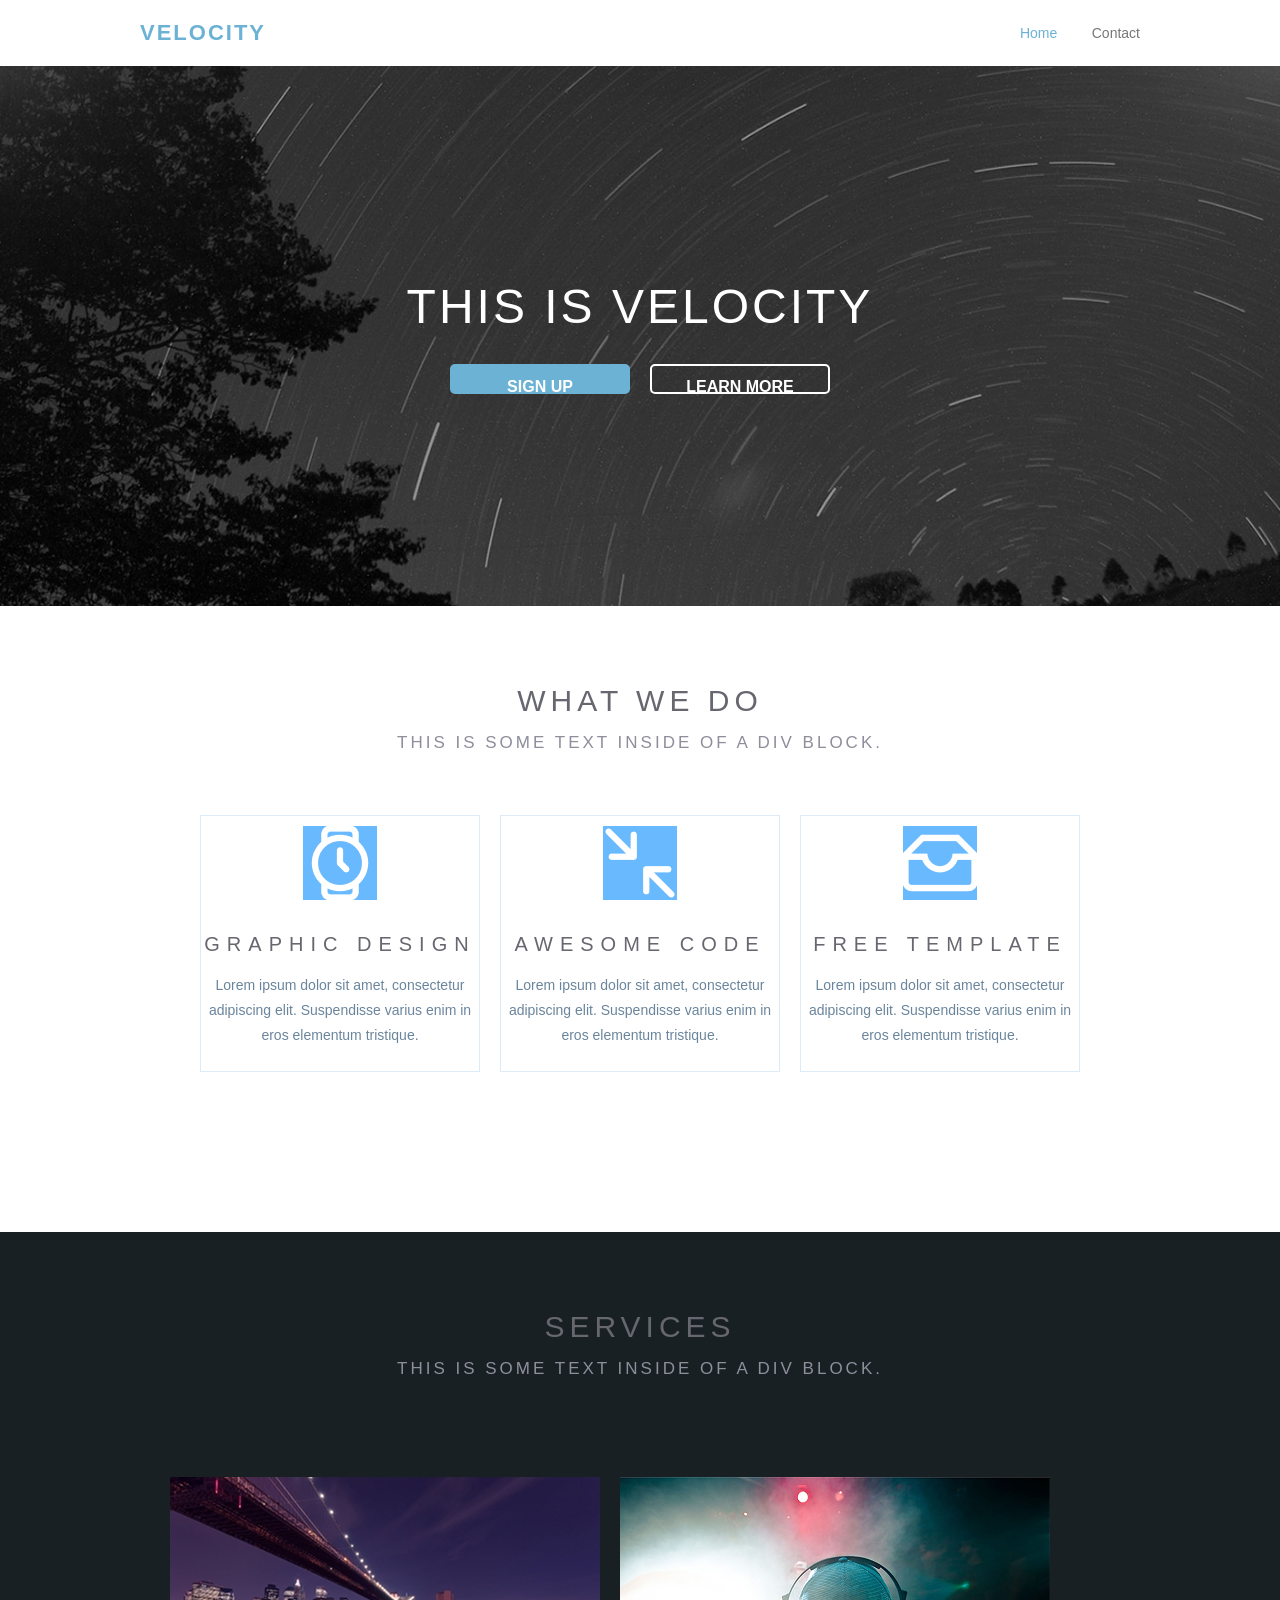
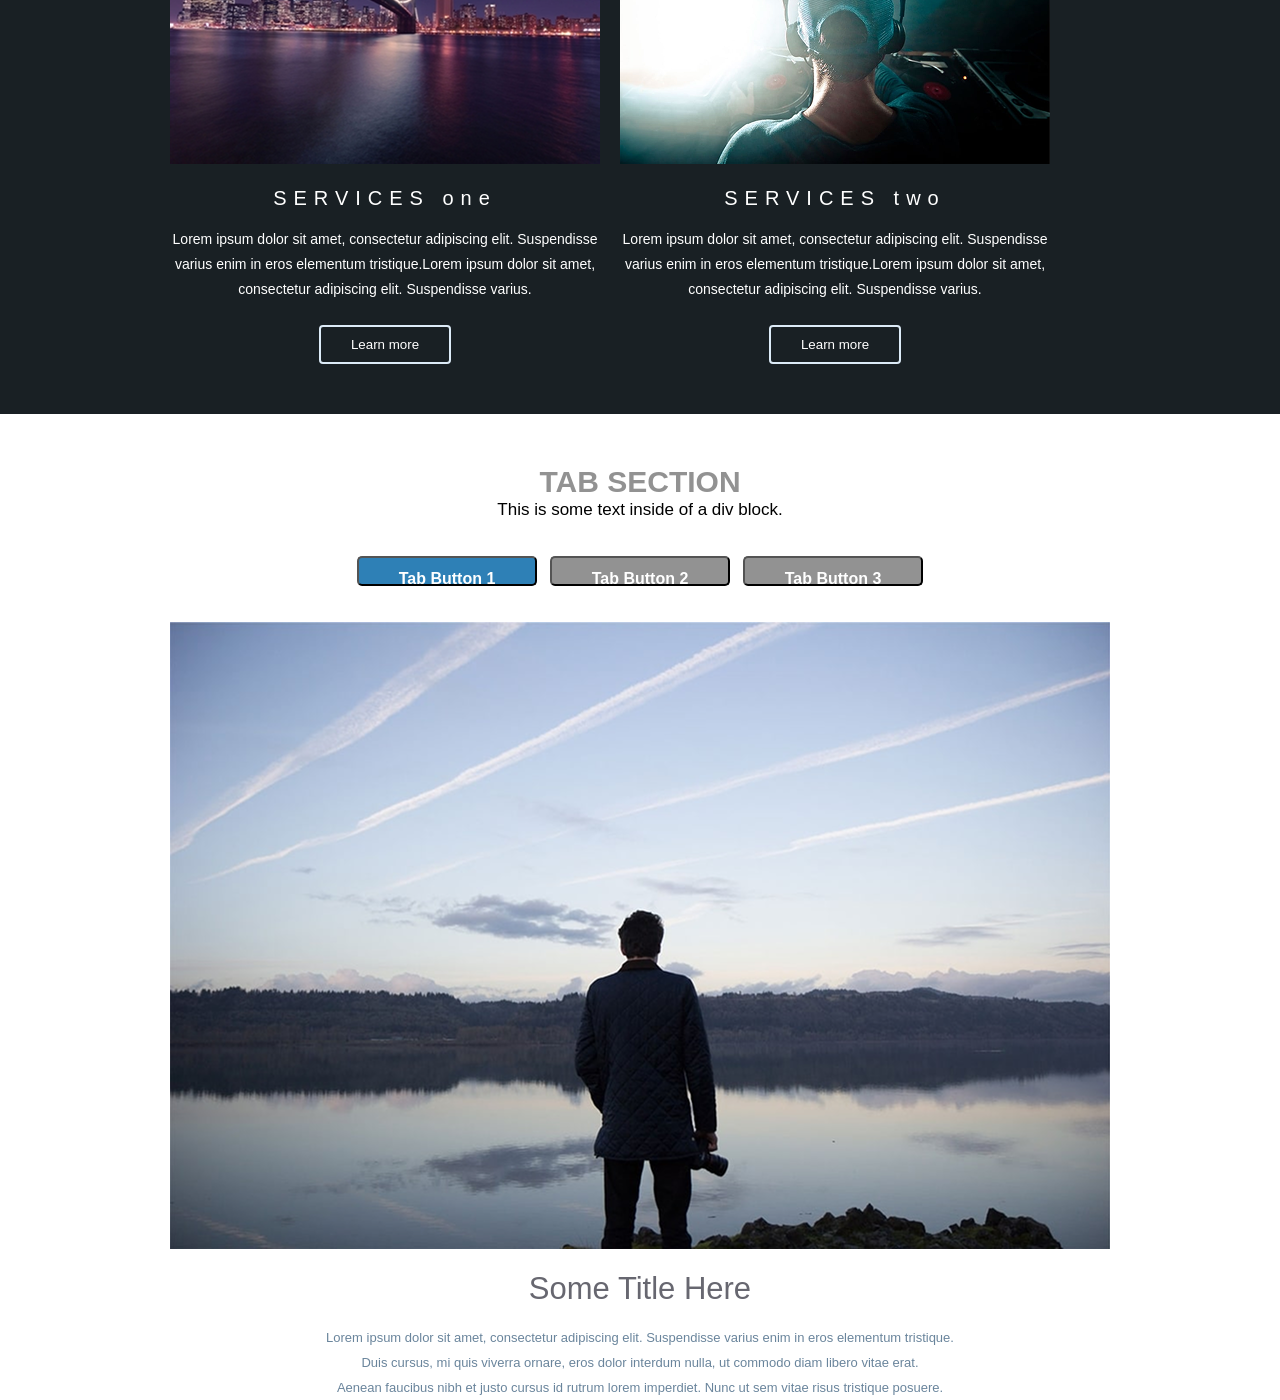
==== commit 4d212e5b: "Fixed" ====
--- a/index.html
+++ b/index.html
@@ -5,94 +5,68 @@
     <meta name="viewport" content="width=device-width, initial-scale=1.0" />
     <title>Velocity website</title>
     <link rel="stylesheet" href="./styles/main.css" />
-    <link rel="stylesheet" href="./styles/base.css" />
   </head>
   <body>
+    <header class="container navbar">
+      <div class="logo">VELOCITY</div>
+      <nav>
+        <a href="#" class="active">Home</a>
+        <a href="#">Contact</a>
+      </nav>
+    </header>
     <main>
-      <section>
-        <div class="container wrapper">
-          <h2 class="uppercase heading">what we do</h2>
-          <p class="subtitle uppercase">
-            This is some text inside of a div block.
-          </p>
+      <section class="hero">
+        <div class="container hero-content">
+          <h1>THIS IS VELOCITY</h1>
+          <div class="buttons">
+            <a href="#" class="btn btn-blue">SIGN UP</a>
+            <a href="#" class="btn btn-transparent">LEARN MORE</a>
+          </div>
         </div>
+      </section>
+      <section class="container solutions__wrapper">
+        <h2 class="uppercase heading">what we do</h2>
+        <p class="subtitle uppercase">This is some text inside of a div block.</p>
         <div class="container solutions__wrapper">
           <ul class="solutions__cards">
             <li class="card">
-              <img
-                src="./img/Graphic_Design.png"
-                alt="Graphic Design"
-                class="card__img"
-              />
+              <img src="./img/Graphic_Design.png" alt="Graphic Design" class="card__img" />
               <h3 class="card__title uppercase">Graphic Design</h3>
-              <p class="card__text">
-                Lorem ipsum dolor sit amet, consectetur adipiscing elit.
-                Suspendisse varius enim in eros elementum tristique.
-              </p>
+              <p class="card__text">Lorem ipsum dolor sit amet, consectetur adipiscing elit. Suspendisse varius enim in eros elementum tristique.</p>
             </li>
             <li class="card">
-              <img
-                src="./img/Awesome_code.png"
-                alt="Awesome code"
-                class="card__img"
-              />
+              <img src="./img/Awesome_code.png" alt="Awesome code" class="card__img" />
               <h3 class="card__title uppercase">Awesome code</h3>
-              <p class="card__text">
-                Lorem ipsum dolor sit amet, consectetur adipiscing elit.
-                Suspendisse varius enim in eros elementum tristique.
-              </p>
+              <p class="card__text">Lorem ipsum dolor sit amet, consectetur adipiscing elit. Suspendisse varius enim in eros elementum tristique.</p>
             </li>
             <li class="card">
-              <img
-                src="./img/free_template.png"
-                alt="free template"
-                class="card__img"
-              />
+              <img src="./img/free_template.png" alt="free template" class="card__img" />
               <h3 class="card__title uppercase">free template</h3>
-              <p class="card__text">
-                Lorem ipsum dolor sit amet, consectetur adipiscing elit.
-                Suspendisse varius enim in eros elementum tristique.
-              </p>
+              <p class="card__text">Lorem ipsum dolor sit amet, consectetur adipiscing elit. Suspendisse varius enim in eros elementum tristique.</p>
             </li>
           </ul>
         </div>
       </section>
-      <section class="container wrapper">
-        <h2 class="uppercase heading">Services</h2>
-        <p class="uppercase subtitle">
-          This is some text inside of a div block.
-        </p>
-        <div class="services">
-          <ul class="services__list">
-            <li class="services__item">
-              <img
-                src="./img/ONE.png"
-                alt="SERVICES one"
-                class="services__img"
-              />
-              <h3 class="services__title">SERVICES one</h3>
-              <p class="services__text">
-                Lorem ipsum dolor sit amet, consectetur adipiscing elit.
-                Suspendisse varius enim in eros elementum tristique.Lorem ipsum
-                dolor sit amet, consectetur adipiscing elit. Suspendisse varius.
-              </p>
-              <button class="btn">Learn more</button>
-            </li>
-            <li class="services__item">
-              <img
-                src="./img/Secondry.png"
-                alt="SERVICES two"
-                class="services__img"
-              />
-              <h3 class="services__title">SERVICES two</h3>
-              <p class="services__text">
-                Lorem ipsum dolor sit amet, consectetur adipiscing elit.
-                Suspendisse varius enim in eros elementum tristique.Lorem ipsum
-                dolor sit amet, consectetur adipiscing elit. Suspendisse varius.
-              </p>
-              <button class="btn">Learn more</button>
-            </li>
-          </ul>
+      <section class="services__wrapper">
+        <div class="container">
+          <h2 class="uppercase heading">Services</h2>
+          <p class="uppercase subtitle">This is some text inside of a div block.</p>
+          <div class="services">
+            <ul class="services__list">
+              <li class="services__item">
+                <img src="./img/ONE.png" alt="SERVICES one" class="services__img" />
+                <h3 class="services__title">SERVICES one</h3>
+                <p class="services__text">Lorem ipsum dolor sit amet, consectetur adipiscing elit. Suspendisse varius enim in eros elementum tristique.Lorem ipsum dolor sit amet, consectetur adipiscing elit. Suspendisse varius.</p>
+                <button class="service__btn">Learn more</button>
+              </li>
+              <li class="services__item">
+                <img src="./img/Secondry.png" alt="SERVICES two" class="services__img" />
+                <h3 class="services__title">SERVICES two</h3>
+                <p class="services__text">Lorem ipsum dolor sit amet, consectetur adipiscing elit. Suspendisse varius enim in eros elementum tristique.Lorem ipsum dolor sit amet, consectetur adipiscing elit. Suspendisse varius.</p>
+                <button class="service__btn">Learn more</button>
+              </li>
+            </ul>
+          </div>
         </div>
       </section>
       <section class="container contan">
@@ -107,20 +81,17 @@
         </div>
         <br />
         <br />
-        <img src="img/IMAGE (12).png" alt="" />
+        <img src="Images beksod/IMAGE (12).png" alt="" />
         <br />
         <br />
         <p class="margin-auto">Some Title Here</p>
         <br />
         <p class="margin-auto1">
-          Lorem ipsum dolor sit amet, consectetur adipiscing elit. Suspendisse
-          varius enim in eros elementum tristique.
+          Lorem ipsum dolor sit amet, consectetur adipiscing elit. Suspendisse varius enim in eros elementum tristique.
           <br />
-          Duis cursus, mi quis viverra ornare, eros dolor interdum nulla, ut
-          commodo diam libero vitae erat.
+          Duis cursus, mi quis viverra ornare, eros dolor interdum nulla, ut commodo diam libero vitae erat.
           <br />
-          Aenean faucibus nibh et justo cursus id rutrum lorem imperdiet. Nunc
-          ut sem vitae risus tristique posuere.
+          Aenean faucibus nibh et justo cursus id rutrum lorem imperdiet. Nunc ut sem vitae risus tristique posuere.
         </p>
       </section>
     </main>
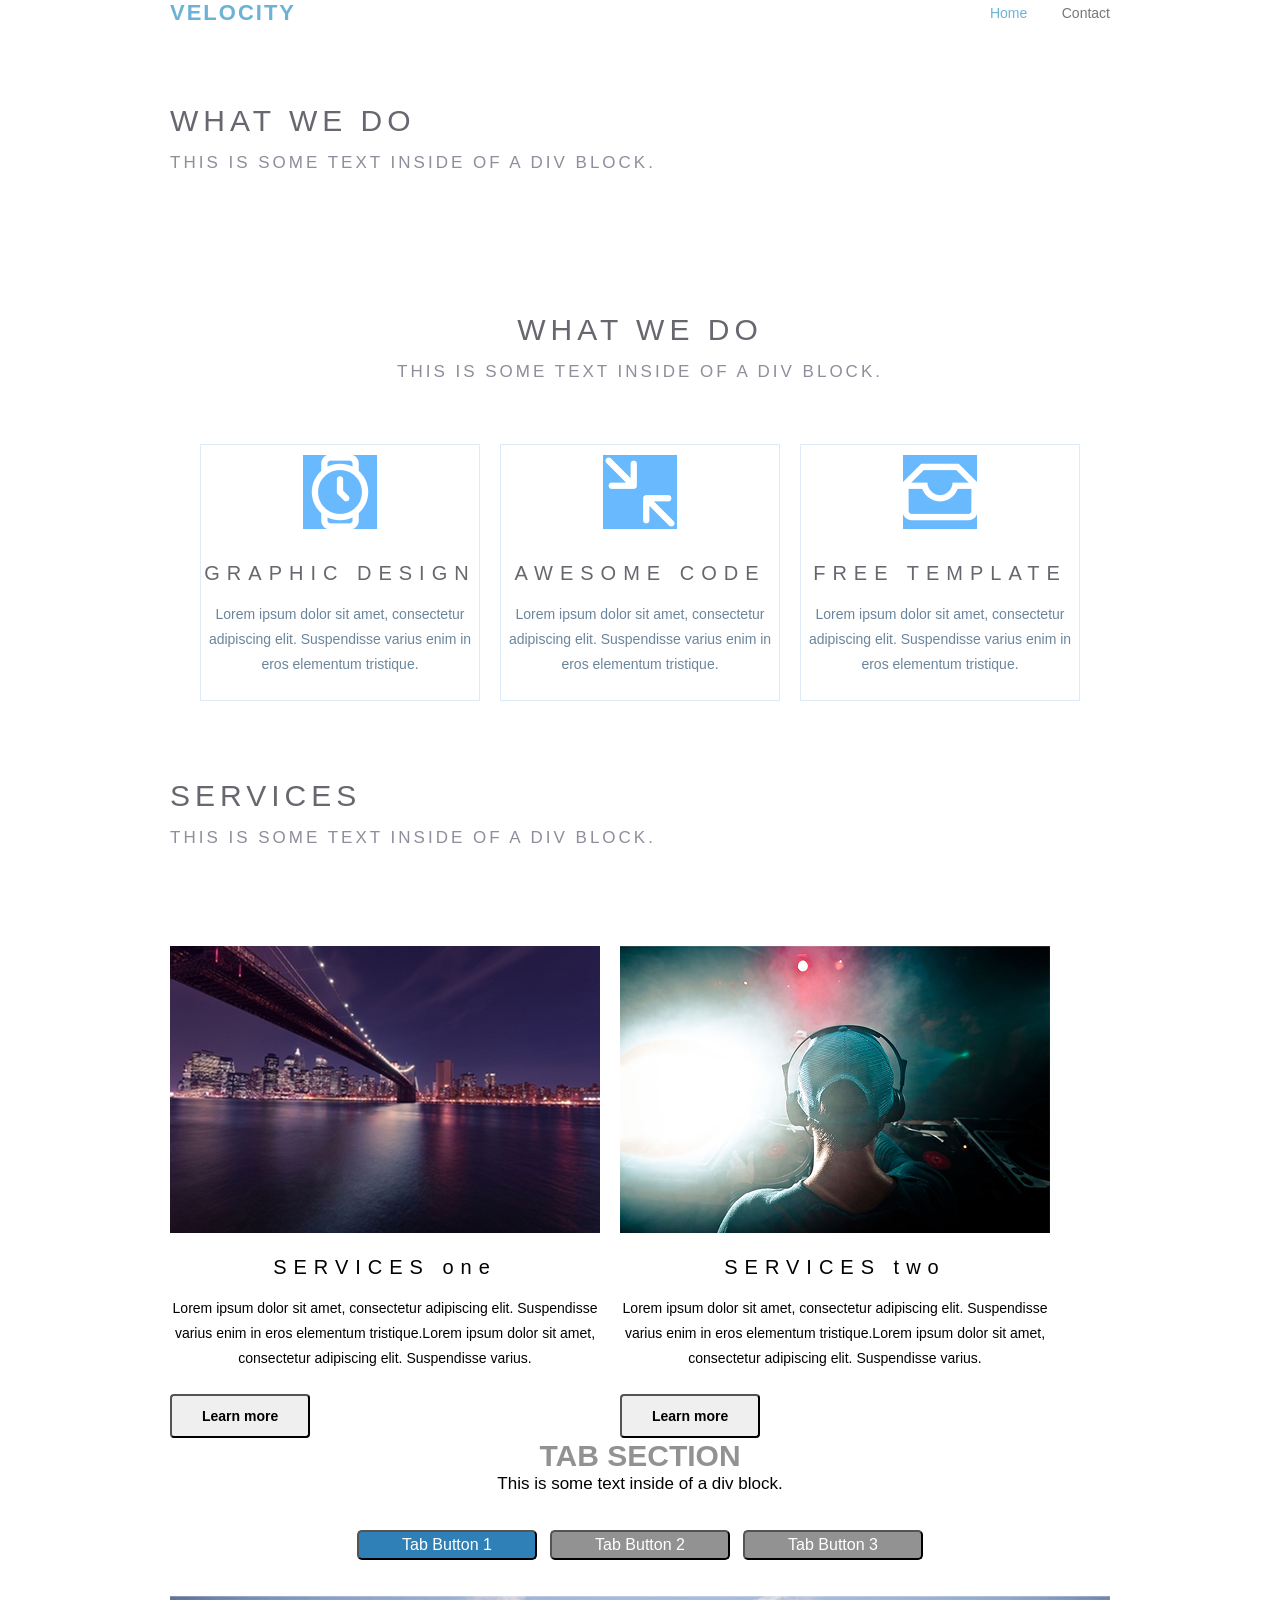
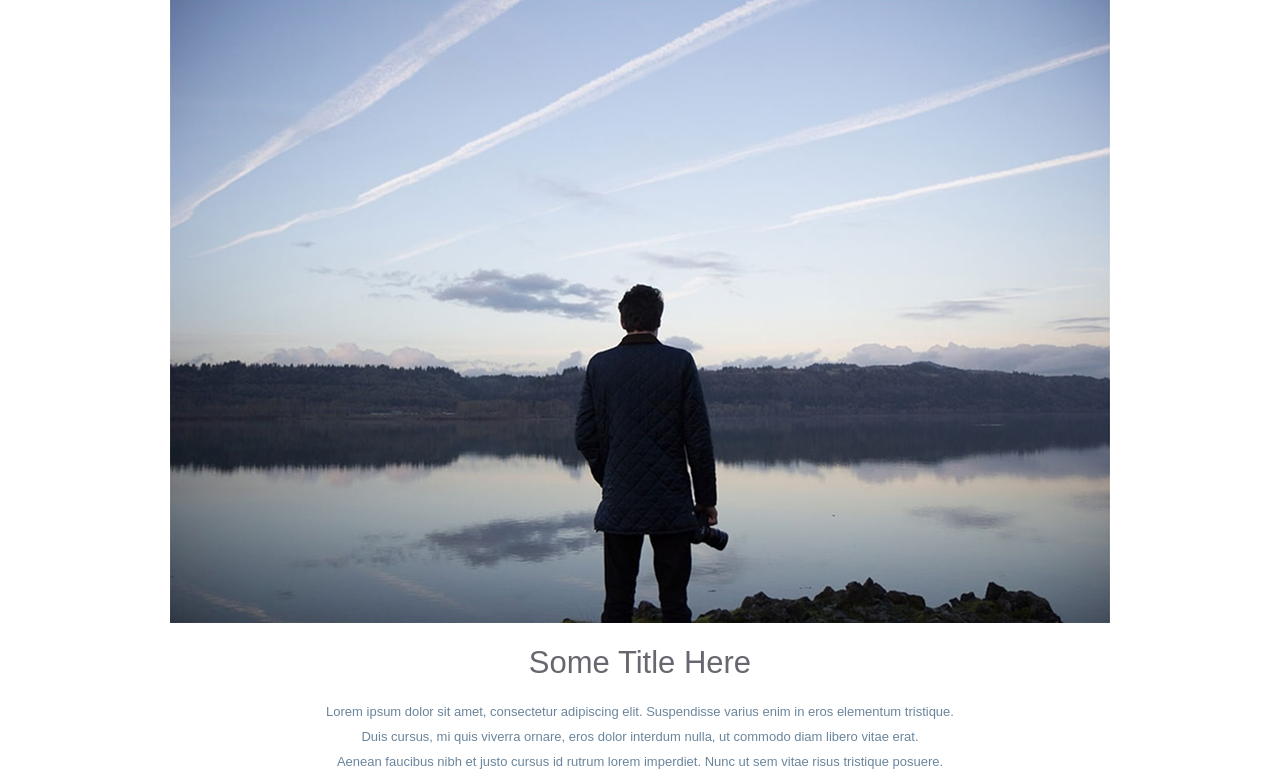
==== commit c2436f3e: "rasim va buttonni toraladim" ====
--- a/index.html
+++ b/index.html
@@ -5,6 +5,7 @@
     <meta name="viewport" content="width=device-width, initial-scale=1.0" />
     <title>Velocity website</title>
     <link rel="stylesheet" href="./styles/main.css" />
+    <link rel="stylesheet" href="./styles/base.css" />
   </head>
   <body>
     <header class="container navbar">
@@ -15,58 +16,96 @@
       </nav>
     </header>
     <main>
-      <section class="hero">
-        <div class="container hero-content">
-          <h1>THIS IS VELOCITY</h1>
-          <div class="buttons">
-            <a href="#" class="btn btn-blue">SIGN UP</a>
-            <a href="#" class="btn btn-transparent">LEARN MORE</a>
-          </div>
+      <section>
+        <div class="container wrapper">
+          <h2 class="uppercase heading">what we do</h2>
+          <p class="subtitle uppercase">
+            This is some text inside of a div block.
+          </p>
         </div>
       </section>
       <section class="container solutions__wrapper">
         <h2 class="uppercase heading">what we do</h2>
-        <p class="subtitle uppercase">This is some text inside of a div block.</p>
+        <p class="subtitle uppercase">
+          This is some text inside of a div block.
+        </p>
         <div class="container solutions__wrapper">
           <ul class="solutions__cards">
             <li class="card">
-              <img src="./img/Graphic_Design.png" alt="Graphic Design" class="card__img" />
+              <img
+                src="./img/Graphic_Design.png"
+                alt="Graphic Design"
+                class="card__img"
+              />
               <h3 class="card__title uppercase">Graphic Design</h3>
-              <p class="card__text">Lorem ipsum dolor sit amet, consectetur adipiscing elit. Suspendisse varius enim in eros elementum tristique.</p>
+              <p class="card__text">
+                Lorem ipsum dolor sit amet, consectetur adipiscing elit.
+                Suspendisse varius enim in eros elementum tristique.
+              </p>
             </li>
             <li class="card">
-              <img src="./img/Awesome_code.png" alt="Awesome code" class="card__img" />
+              <img
+                src="./img/Awesome_code.png"
+                alt="Awesome code"
+                class="card__img"
+              />
               <h3 class="card__title uppercase">Awesome code</h3>
-              <p class="card__text">Lorem ipsum dolor sit amet, consectetur adipiscing elit. Suspendisse varius enim in eros elementum tristique.</p>
+              <p class="card__text">
+                Lorem ipsum dolor sit amet, consectetur adipiscing elit.
+                Suspendisse varius enim in eros elementum tristique.
+              </p>
             </li>
             <li class="card">
-              <img src="./img/free_template.png" alt="free template" class="card__img" />
+              <img
+                src="./img/free_template.png"
+                alt="free template"
+                class="card__img"
+              />
               <h3 class="card__title uppercase">free template</h3>
-              <p class="card__text">Lorem ipsum dolor sit amet, consectetur adipiscing elit. Suspendisse varius enim in eros elementum tristique.</p>
+              <p class="card__text">
+                Lorem ipsum dolor sit amet, consectetur adipiscing elit.
+                Suspendisse varius enim in eros elementum tristique.
+              </p>
             </li>
           </ul>
         </div>
       </section>
-      <section class="services__wrapper">
-        <div class="container">
-          <h2 class="uppercase heading">Services</h2>
-          <p class="uppercase subtitle">This is some text inside of a div block.</p>
-          <div class="services">
-            <ul class="services__list">
-              <li class="services__item">
-                <img src="./img/ONE.png" alt="SERVICES one" class="services__img" />
-                <h3 class="services__title">SERVICES one</h3>
-                <p class="services__text">Lorem ipsum dolor sit amet, consectetur adipiscing elit. Suspendisse varius enim in eros elementum tristique.Lorem ipsum dolor sit amet, consectetur adipiscing elit. Suspendisse varius.</p>
-                <button class="service__btn">Learn more</button>
-              </li>
-              <li class="services__item">
-                <img src="./img/Secondry.png" alt="SERVICES two" class="services__img" />
-                <h3 class="services__title">SERVICES two</h3>
-                <p class="services__text">Lorem ipsum dolor sit amet, consectetur adipiscing elit. Suspendisse varius enim in eros elementum tristique.Lorem ipsum dolor sit amet, consectetur adipiscing elit. Suspendisse varius.</p>
-                <button class="service__btn">Learn more</button>
-              </li>
-            </ul>
-          </div>
+      <section class="container wrapper">
+        <h2 class="uppercase heading">Services</h2>
+        <p class="uppercase subtitle">
+          This is some text inside of a div block.
+        </p>
+        <div class="services">
+          <ul class="services__list">
+            <li class="services__item">
+              <img
+                src="./img/ONE.png"
+                alt="SERVICES one"
+                class="services__img"
+              />
+              <h3 class="services__title">SERVICES one</h3>
+              <p class="services__text">
+                Lorem ipsum dolor sit amet, consectetur adipiscing elit.
+                Suspendisse varius enim in eros elementum tristique.Lorem ipsum
+                dolor sit amet, consectetur adipiscing elit. Suspendisse varius.
+              </p>
+              <button class="btn">Learn more</button>
+            </li>
+            <li class="services__item">
+              <img
+                src="./img/Secondry.png"
+                alt="SERVICES two"
+                class="services__img"
+              />
+              <h3 class="services__title">SERVICES two</h3>
+              <p class="services__text">
+                Lorem ipsum dolor sit amet, consectetur adipiscing elit.
+                Suspendisse varius enim in eros elementum tristique.Lorem ipsum
+                dolor sit amet, consectetur adipiscing elit. Suspendisse varius.
+              </p>
+              <button class="btn">Learn more</button>
+            </li>
+          </ul>
         </div>
       </section>
       <section class="container contan">
@@ -75,23 +114,26 @@
         <br />
         <br />
         <div class="flex">
-          <button class="btn btn1">Tab Button 1</button>
-          <button class="btn btn3">Tab Button 2</button>
-          <button class="btn btn3">Tab Button 3</button>
+          <button class="btn-bek btn1">Tab Button 1</button>
+          <button class="btn-bek btn3">Tab Button 2</button>
+          <button class="btn-bek btn3">Tab Button 3</button>
         </div>
         <br />
         <br />
-        <img src="Images beksod/IMAGE (12).png" alt="" />
+        <img src="img/IMAGE (12).png" alt="" />
         <br />
         <br />
         <p class="margin-auto">Some Title Here</p>
         <br />
         <p class="margin-auto1">
-          Lorem ipsum dolor sit amet, consectetur adipiscing elit. Suspendisse varius enim in eros elementum tristique.
+          Lorem ipsum dolor sit amet, consectetur adipiscing elit. Suspendisse
+          varius enim in eros elementum tristique.
           <br />
-          Duis cursus, mi quis viverra ornare, eros dolor interdum nulla, ut commodo diam libero vitae erat.
+          Duis cursus, mi quis viverra ornare, eros dolor interdum nulla, ut
+          commodo diam libero vitae erat.
           <br />
-          Aenean faucibus nibh et justo cursus id rutrum lorem imperdiet. Nunc ut sem vitae risus tristique posuere.
+          Aenean faucibus nibh et justo cursus id rutrum lorem imperdiet. Nunc
+          ut sem vitae risus tristique posuere.
         </p>
       </section>
     </main>
--- a/styles/base.css
+++ b/styles/base.css
@@ -0,0 +1,20 @@
+@import url("https://fonts.googleapis.com/css2?family=Open+Sans:ital,wght@0,300..800;1,300..800&display=swap");
+
+* {
+  padding: 0;
+  margin: 0;
+  box-sizing: border-box;
+}
+
+body {
+  font-family: "Open Sans", sans-serif;
+  font-weight: 400;
+  font-style: normal;
+}
+
+.container {
+  max-width: 1000px;
+  width: 100%;
+  padding: 0 30px;
+  margin: 0 auto;
+}
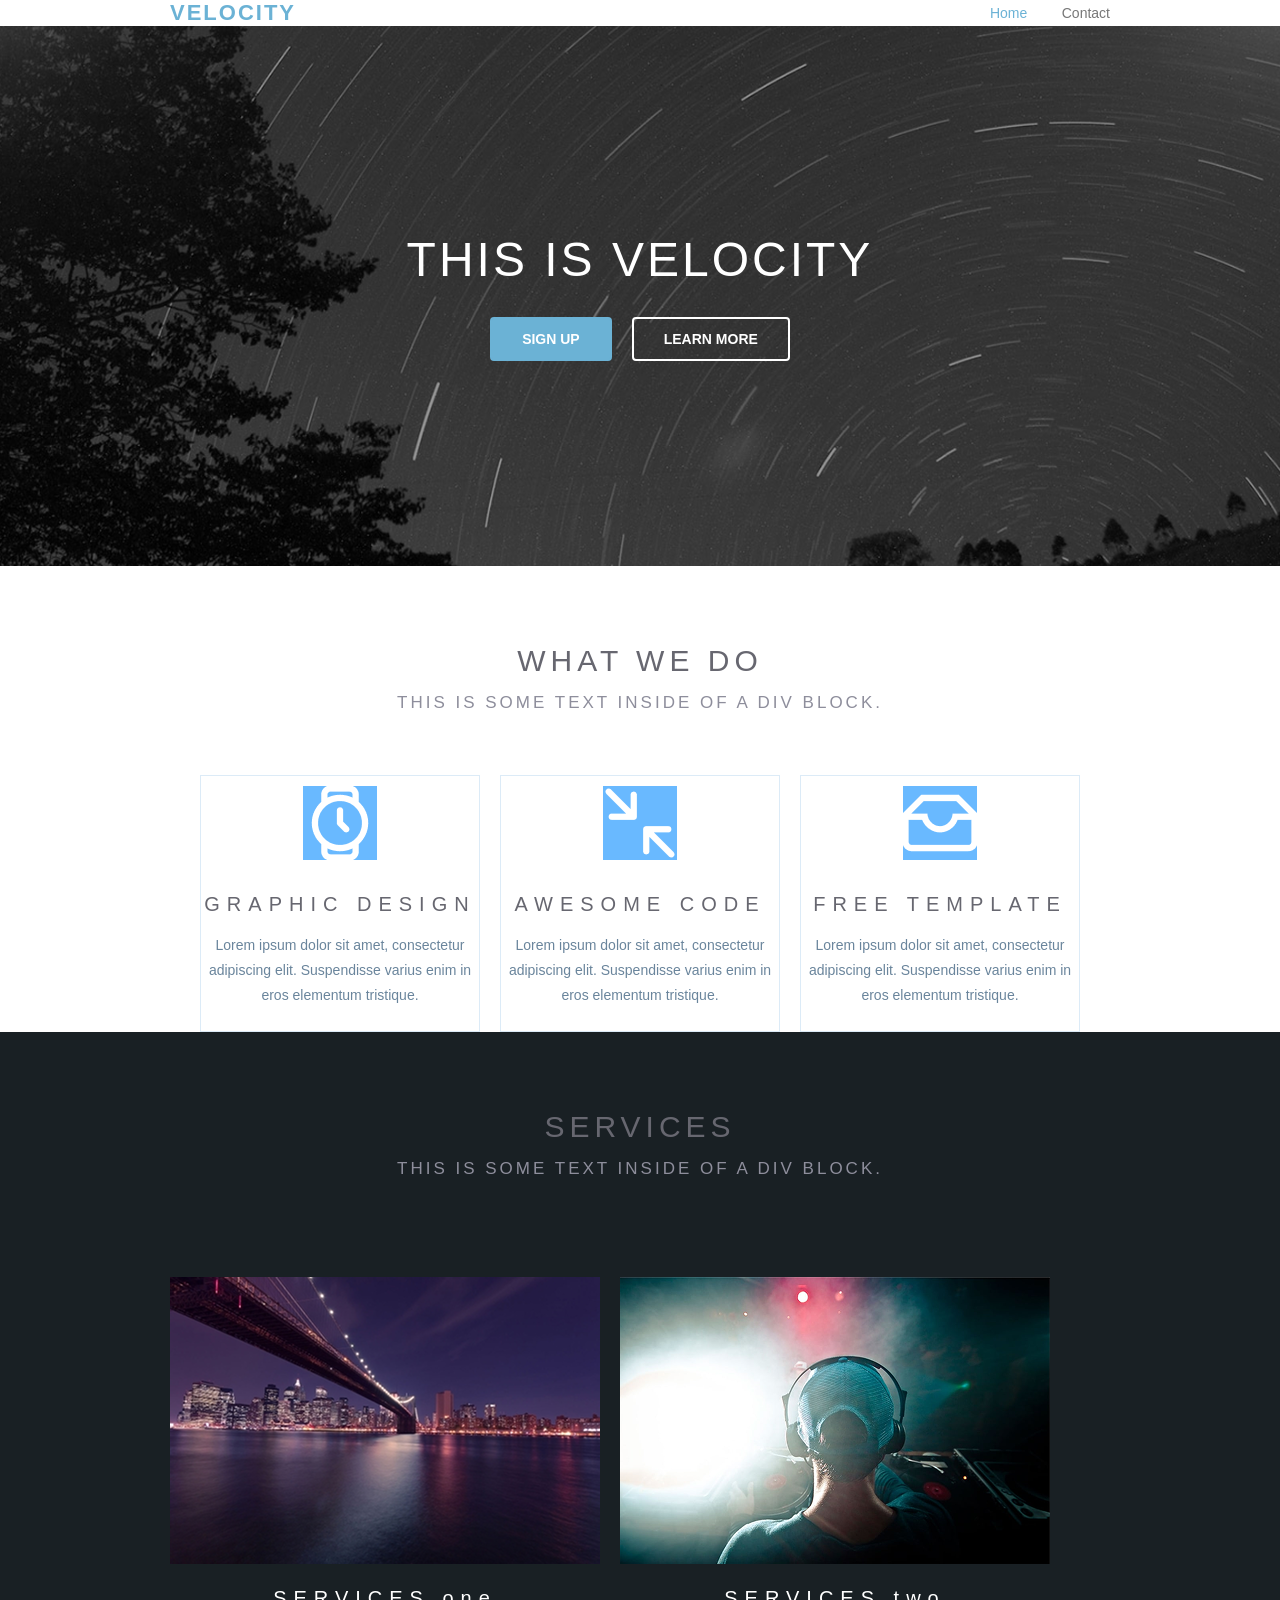
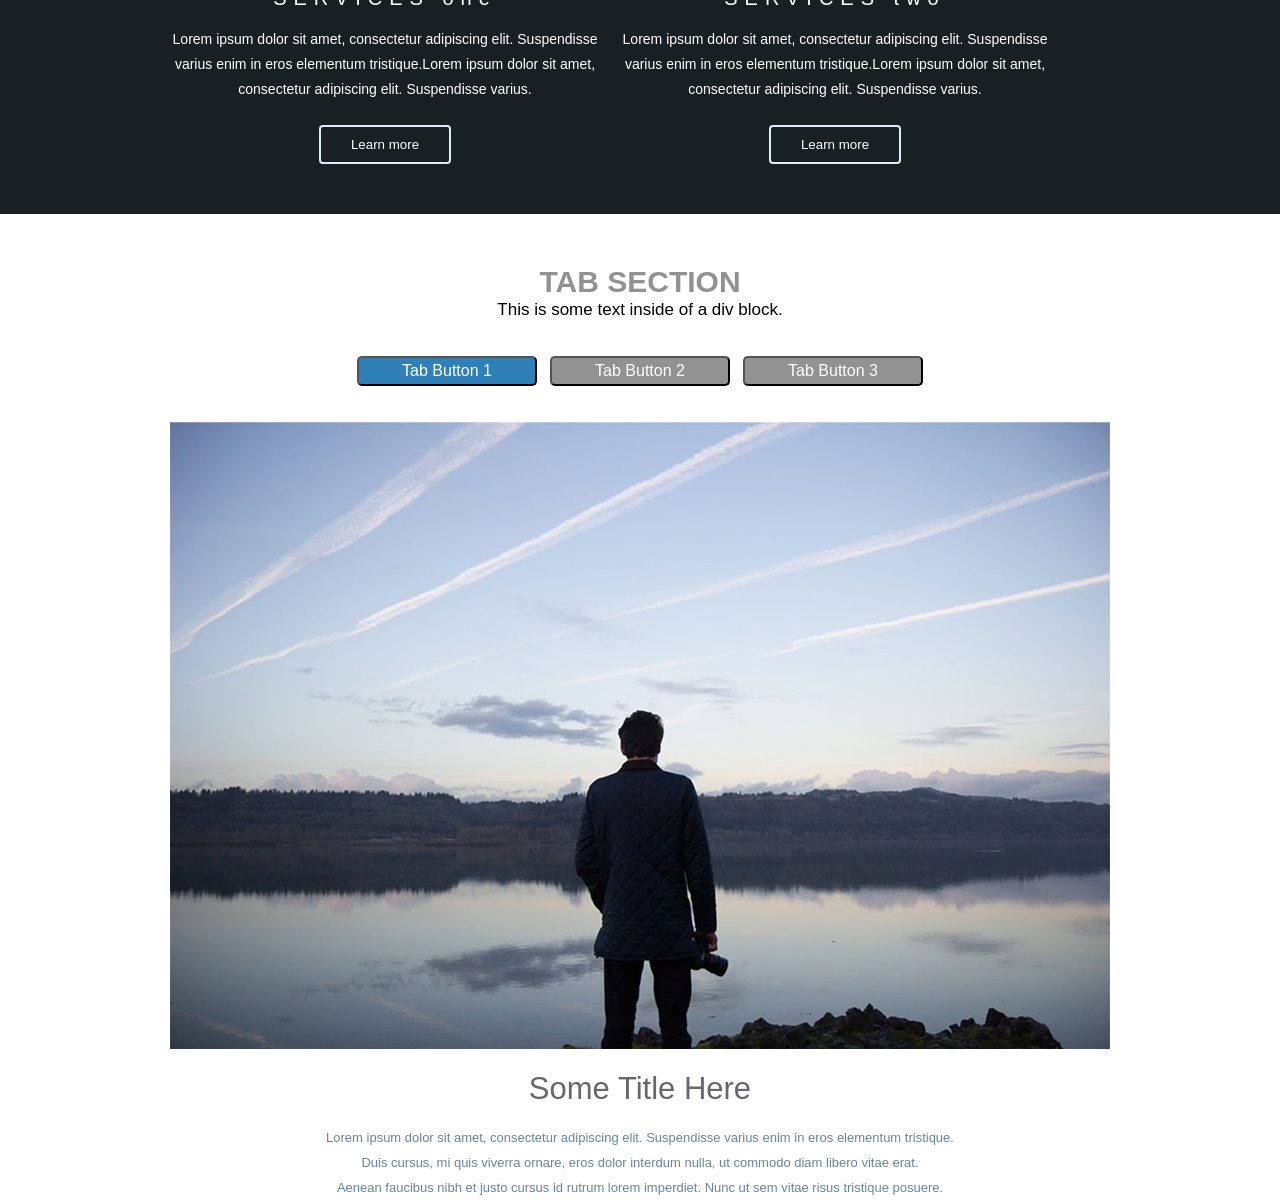
==== commit b2a3c2ad: "Merge branch 'main' into Beksod/fix-style" ====
--- a/index.html
+++ b/index.html
@@ -16,19 +16,21 @@
       </nav>
     </header>
     <main>
-      <section>
-        <div class="container wrapper">
-          <h2 class="uppercase heading">what we do</h2>
-          <p class="subtitle uppercase">
-            This is some text inside of a div block.
-          </p>
+
+      <section class="hero">
+        <div class="container hero-content">
+          <h1>THIS IS VELOCITY</h1>
+          <div class="buttons">
+            <a href="#" class="btn btn-blue">SIGN UP</a>
+            <a href="#" class="btn btn-transparent">LEARN MORE</a>
+          </div>
         </div>
       </section>
       <section class="container solutions__wrapper">
         <h2 class="uppercase heading">what we do</h2>
-        <p class="subtitle uppercase">
-          This is some text inside of a div block.
-        </p>
+
+        <p class="subtitle uppercase">This is some text inside of a div block.</p>
+
         <div class="container solutions__wrapper">
           <ul class="solutions__cards">
             <li class="card">
@@ -70,42 +72,26 @@
           </ul>
         </div>
       </section>
-      <section class="container wrapper">
-        <h2 class="uppercase heading">Services</h2>
-        <p class="uppercase subtitle">
-          This is some text inside of a div block.
-        </p>
-        <div class="services">
-          <ul class="services__list">
-            <li class="services__item">
-              <img
-                src="./img/ONE.png"
-                alt="SERVICES one"
-                class="services__img"
-              />
-              <h3 class="services__title">SERVICES one</h3>
-              <p class="services__text">
-                Lorem ipsum dolor sit amet, consectetur adipiscing elit.
-                Suspendisse varius enim in eros elementum tristique.Lorem ipsum
-                dolor sit amet, consectetur adipiscing elit. Suspendisse varius.
-              </p>
-              <button class="btn">Learn more</button>
-            </li>
-            <li class="services__item">
-              <img
-                src="./img/Secondry.png"
-                alt="SERVICES two"
-                class="services__img"
-              />
-              <h3 class="services__title">SERVICES two</h3>
-              <p class="services__text">
-                Lorem ipsum dolor sit amet, consectetur adipiscing elit.
-                Suspendisse varius enim in eros elementum tristique.Lorem ipsum
-                dolor sit amet, consectetur adipiscing elit. Suspendisse varius.
-              </p>
-              <button class="btn">Learn more</button>
-            </li>
-          </ul>
+      <section class="services__wrapper">
+        <div class="container">
+          <h2 class="uppercase heading">Services</h2>
+          <p class="uppercase subtitle">This is some text inside of a div block.</p>
+          <div class="services">
+            <ul class="services__list">
+              <li class="services__item">
+                <img src="./img/ONE.png" alt="SERVICES one" class="services__img" />
+                <h3 class="services__title">SERVICES one</h3>
+                <p class="services__text">Lorem ipsum dolor sit amet, consectetur adipiscing elit. Suspendisse varius enim in eros elementum tristique.Lorem ipsum dolor sit amet, consectetur adipiscing elit. Suspendisse varius.</p>
+                <button class="service__btn">Learn more</button>
+              </li>
+              <li class="services__item">
+                <img src="./img/Secondry.png" alt="SERVICES two" class="services__img" />
+                <h3 class="services__title">SERVICES two</h3>
+                <p class="services__text">Lorem ipsum dolor sit amet, consectetur adipiscing elit. Suspendisse varius enim in eros elementum tristique.Lorem ipsum dolor sit amet, consectetur adipiscing elit. Suspendisse varius.</p>
+                <button class="service__btn">Learn more</button>
+              </li>
+            </ul>
+          </div>
         </div>
       </section>
       <section class="container contan">
